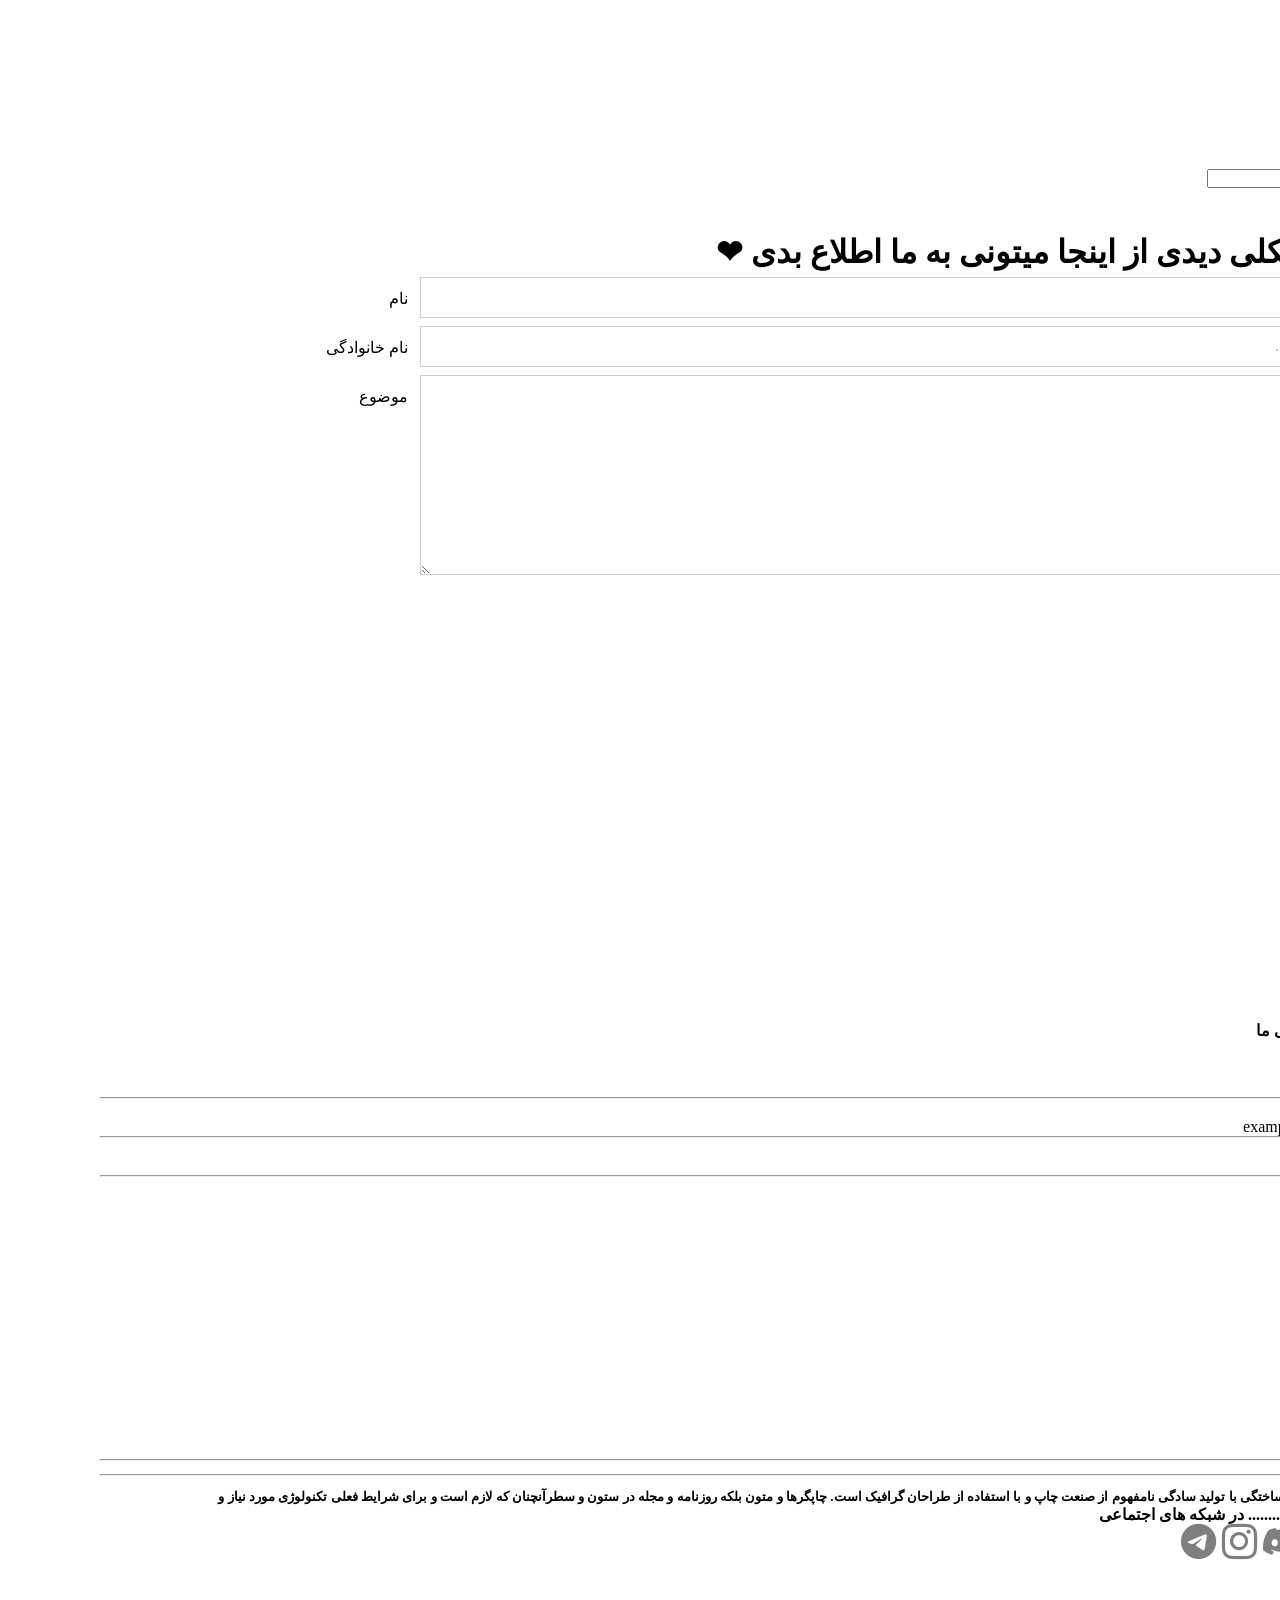
==== about-us/index.html @ 8df59aa1 "ok" ====
<!DOCTYPE html>
<html lang="fa" dir="rtl">
   <head>
      <meta charset="UTF-8">
      <meta name="viewport" content="width=device-width, initial-scale=1.0">
      <title>Document</title>
      <link rel="stylesheet" href="../bootstrap-5.3.0-alpha1-dist/css/bootstrap.min.css">
      <link rel="stylesheet" href="https://cdn.jsdelivr.net/npm/bootstrap-icons@1.10.5/font/bootstrap-icons.css">
      <link rel="stylesheet" href="https://cdnjs.cloudflare.com/ajax/libs/font-awesome/4.7.0/css/font-awesome.min.css">
      <link href="https://unpkg.com/aos@2.3.1/dist/aos.css" rel="stylesheet">
      <link rel="stylesheet" href="../styles/style.css">
   </head>
   <body>
      <!--       <navbar-starat>          -->
      <header>
         <nav class="navbar navbar-expand-md shadow col-12 color-dark  ">
            <div class="container-fluid">
               <a href="../index.html" class="d-flex justify-content-center col-3 col-md-1 nav-link">
                  <div class="navbar-brand active ">
                     <img src="../gallery/brand-1.png" alt="" style="height: 2rem; width: 2rem;" class="d-flex align-items-center">
                  </div>
               </a>
               <div class="offcanvas offcanvas-end" id="navv" data-bs-backdrop="false" data-bs-scroll="true" style="width: 200px;">
                  <ul class="navbar-nav">
                     <li class=" nav-item dropdown  ">
                        <em>
                           <a href="" class="nav-link ms-1 active mt-1 text-border dropdown-toggle "data-bs-toggle="dropdown">
                           <i class="bi bi-film ms-2"></i>فیلم</a>
                           <ul class="dropdown-menu">
                              <li>
                                 <a href="../pages/index.html" class="dropdown-item">نمونه</a>
                              </li>
                           </ul>
                        </em>
                     </li>
                     <li class=" nav-item  dropdown  ">
                        <em>
                           <a href="" class="nav-link ms-1 active mt-1 text-border dropdown-toggle "data-bs-toggle="dropdown">
                           <i class="bi bi-tv-fill ms-2"></i>سریال</a>
                           <ul class="dropdown-menu">
                              <li>
                                 <a href="" class="dropdown-item">نمونه</a>
                              </li>
                           </ul>
                        </em>
                     </li>
                     <li class=" nav-item  dropdown">
                        <em>
                           <a href="" class="nav-link ms-1 active mt-1 text-border dropdown-toggle "data-bs-toggle="dropdown">
                           <i class="bi bi-house-fill ms-2 "></i>مستند</a>
                           <ul class="dropdown-menu">
                              <li>
                                 <a href="" class="dropdown-item">نمونه</a>
                              </li>
                           </ul>
                        </em>
                     </li>
                     <li class=" nav-item nav-item ">
                        <em>
                        <a href="#" class="nav-link ms-1 mt-1 active">
                        <i class="bi bi-file-person-fill  ms-2"></i>تماس با ما </a>
                        </em>
                     </li>
                  </ul>
               </div>
               <div class="col-6 col-md-2 ms-5 ">
                  <form action="" class="mt-1 d-flex"style="font-family: FONT2; ">
                     <input type="search" class="form-control  border-dark bg-light mt-1" placeholder="جستجو...... " >   
                  </form>
               </div>
               <div>
                  <h2>
                     <a href="https://discord.gg/egPKHQqqjC" target="_blank" class=" d-flex text-decoration-none mt-3 ms-5 d-none d-md-block">
                     <i class="bi bi-telegram"></i>
                     </a>
                  </h2>
               </div>
               <div onclick="myFunction(this)" data-bs-target="#navv" data-bs-toggle="offcanvas" class="animated-nav d-md-none">
                  <div class="bar1"></div>
                  <div class="bar2"></div>
                  <div class="bar3"></div>
               </div>
            </div>
         </nav>
      </header>
      <!--       >navbar-end<          -->
      <main class="container-fluid d-flex justify-content-around">
         <div class="col-12 d-flex justify-content-center">
            <div class="full-site col-md-10 col-11 shadow-lg">
               <!--       >abot-us1-start         -->
               <div class="container">
                  <div class="row">
                     <div class="col-12">
                        <h1 class="d-flex justify-content-center mt-5 mb-5 border border-dark-subtle rounded p-3 bg-primary-subtle">اگه مشکلی دیدی از اینجا میتونی به ما اطلاع بدی ❤</h1>
                     </div>
                  </div>
               </div>
               <div class="container-fluid foarm-index2 mt-5 " style="height: 550px;">
                  <form action="" class="mt-5 col-11">
                     <div class="row">
                        <div class="col-25">
                           <label for="fname">نام</label>
                        </div>
                        <div class="col-75">
                           <input type="text" id="fname" name="firstname" placeholder="نام.....">
                        </div>
                     </div>
                     <div class="row">
                        <div class="col-25">
                           <label for="lname">نام خانوادگی</label>
                        </div>
                        <div class="col-75">
                           <input type="text" id="lname" name="lastname" placeholder="نام خانوادگی......">
                        </div>
                     </div>
                     <div class="row">
                        <div class="col-25">
                           <label for="subject">موضوع</label>
                        </div>
                        <div class="col-75">
                           <textarea id="subject" name="subject" placeholder="موضوع....." style="height:200px"></textarea>
                        </div>
                     </div>
                     <div class="row">
                        <div class="col-5 me-5">
                           <input type="submit" value="ثبت اطلاعات">
                        </div>
                     </div>
                  </form>
               </div>
               <!--       >abot-us1-end<          -->
               <div class="space" style="height: 200px;"></div>
               <!--       >abot-us2-start          -->
               <div class="container bg-primary-subtle border border-dark-subtle rounded p-5 col-11">
                  <div class="row">
                     <h4>راه های ارتباطی ما</h4>
                  </div>
                  <p style="height: 20px;"></p>
                  <div class="row">
                     <div class="col-3">شماره تلفن</div>
                     <div class="col-8">09*********</div>
                  </div>
                  <hr>
                  <div class="row">
                     <div class="col-3">ایمیل</div>
                     <div class="col-8">example@gmail.com</div>
                  </div>
                  <hr>
                  <div class="row">
                     <div class="col-3">ادرس</div>
                     <div class="col-8">.......................</div>
                  </div>
                  <hr>
                  <div class="row">
                     <div class="col-3">شماره تلفن</div>
                     <div class="col-8">09*********</div>
                  </div>
               </div>
               <!--       >abot-us2-end          -->
               <div class="space" style="height: 200px;"></div>
            </div>
         </div>
      </main>
      <!--       <end-sec2-start>          -->
         <footer>
            <div class="container-fluid bg-secondary">
                  <div class="row  d-flex justify-content-evenly ">      
                     <div class="col-11 col-md-4 me-3 mt-4">
                        <div class="row">
                           <div class="col-6 me-auto">
                              <h5>
                                 دسترسی سریع
                              </h5>
                           </div>
                           <div class="col-6 ms-auto">
                              <h5>
                                 Quick Access
                              </h5>
                           </div>
                        </div>
                        <div class="row mt-4 mb-2">
                           <div class="col-6">
                              <h6>
                                 <a href="../index.html" class="nav-link" >صفحه نخست</a>
                              </h6>
                           </div>
                        </div>
                        <hr class="col-12">
                        <div class="row mt-2 mb-2">
                           <div class="col-6">
                              <h6>
                                 <a href="" class="nav-link">بلاگ</a>
                              </h6>
                           </div>
                        </div>
                        <hr class="col-12">
                        <div class="row mt-2 mb-2">
                           <div class="col-6">
                              <h6>
                                 <a href="" class="nav-link">پنل کاربری</a>
                              </h6>
                           </div>
                        </div>
                     </div>
                     
                     <div class="col-12 mt-4 col-md-4 ">
                        <div class="row p-3">
                           <div class="col-12">
                              <h5>
                                 لورم ایپسوم متن ساختگی با تولید سادگی نامفهوم از صنعت چاپ و با استفاده از طراحان گرافیک است. چاپگرها و متون بلکه روزنامه و مجله در ستون و سطرآنچنان که لازم است و برای شرایط فعلی تکنولوژی مورد نیاز و
                              </h5>
                              <section class="border border-dark rounded mt-5 ">
                                 <h4 class="mt-3 d-flex justify-content-center">
                                    رسانه اینترنتی ......... در شبکه های اجتماعی
                                 </h4>
                                 <h2 class="d-flex justify-content-center p-2 ">
                                    <a href="" class="text-decoration-none main-bi"><i class="bi bi-twitter ms-2 me-2 "></i></a>
                                    <a href="" class="text-decoration-none main-bi"><i class="bi bi-pinterest ms-2 me-2 "></i></a>
                                    <a href="" class="text-decoration-none main-bi"><i class="bi bi-discord ms-2 me-2 "></i></a>
                                    <a href="" class="text-decoration-none main-bi"><i class="bi bi-instagram ms-2 me-2"></i></a>
                                    <a href="" class="text-decoration-none main-bi"><i class="bi bi-telegram ms-2 me-2 "></i></a>
                                 </h2>
                              </section>
                           </div>
                        </div>
                     </div>
                     
                        <div class="col-3 d-flex justify-content-end ms-3 mt-4  align-items-center ">
                           <img src="../gallery/brand-1.png" alt="" style="height: 5rem; width: 5rem;" class=" mt-4 mb-4">
                        </div>
                  </div>
            </div>
         </footer>
      <!--       <end-sec2-end>          -->
      <a href="#" class="btn btn-success btn-outline-light back-to-top position-fixed bottom-0 start-0 " onclick="topFunction()" id="myBtn" >
         <h5><i class="bi bi-chevron-double-up"></i></h5>
      </a>
      <!--       >toast-start<          -->
      <div class="toast-container position-fixed end-0 bottom-0 p-3  " id="liveToast" style="margin-top: 55px;">
         <div data-aos="fade-down-right">
            <div id="liveToast" class="toast show shadow" role="alert" aria-live="assertive" aria-atomic="true" data-bs-dismiss="toast">
               <div class="toast-header">
                  <img src="../gallery/brand-1.png" class="rounded me-2 " alt="..." style="height: 40px; width: 45px;">
                  <em>
                  <strong class="me-auto  ">مدیریت سایت</strong>
                  </em>
                  <small class="ms-2">5 ثانیه قبل</small>
                  <button type="button" class="btn-close ms-auto me-1" data-bs-dismiss="toast" aria-label="Close"></button>
               </div>
               <div class="toast-body">  به سایت ما خوش اومدی اگه مشکلی بود از<a href="#" class="me-1 ms-1">اینحا</a>بهمون خبر بده</div>
            </div>
         </div>
      </div>
      <!--       >toast-end<          -->
   </body>
   <script src="../bootstrap-5.3.0-alpha1-dist/js/bootstrap.bundle.min.js"></script>
   <script src="https://unpkg.com/aos@2.3.1/dist/aos.js"></script>
   <script src="../scripts/index.js"></script>
</html>
---- styles/style.css ----
* {
	margin: 0;
	padding: 0;
	box-sizing: border-box;
}


@font-face {
	font-family: "web-yekan";
	src: url(../Fonts/Persian/WebYekan/WebYekan.woff) format(".woff");
}


body {
	font-family: "web-yekan";
	background-color: var(--main-lite-background);
	scroll-behavior: smooth;
}

.nav-text {
	transition: var(--main-transition);
	font-style: italic;
	color: black;
}
.nav-text:hover {

	transition: var(--main-transition);
	text-shadow: 2px 2px 5px rgb(54, 54, 54);
} 


a {
	text-decoration: none;
}

.slide-link {
	text-decoration: underline 1px rgb(255, 255, 255);
	color: #0d6efd;
	transition: all 0.2s;
}
.slide-link:hover{
	transition: all 0.2s;
	text-decoration: underline 2px #0d6efd;
	color: rgb(151, 151, 151)
}

ul li {
	text-decoration: none;
	list-style-type: none;
}


.card {
	background-color: #ffffffff;
	color: black;
	border-radius: var(--border-radius);
	border: none;
}

.text-border,
.card-img {
	border-radius: var(--border-radius);
}

.card-img:hover {
	box-shadow: 0 1rem 3rem rgba(var(--bs-body-color-rgb), 0.175) !important;
}

.card-btn {
	background-color: #0d6efd;
}

.slide-text {
	text-shadow: var(--text-shadow);
	font-size: 37px;
}

.slide-footer-text {
	font-size: 27px;
	text-shadow: var(--text-shadow);
}

input[type="text"],
select,
textarea {
	width: 100%;
	padding: 12px;
	border: 1px solid #ccc;
	border-radius: var(--border-radius);
	box-sizing: border-box;
	resize: vertical;
}

label {
	padding: 12px 12px 12px 0;
	display: inline-block;
}

input[type="submit"] {
	background-color: var(--main-green-background);
	color: white;
	padding: 12px 20px;
	border: none;
	border-radius: var(--border-radius);
	cursor: pointer;
	float: right;
}

.col-25 {
	float: left;
	width: 25%;
	margin-top: 6px;
}

.col-75 {
	float: left;
	width: 75%;
	margin-top: 6px;
}

.pagination a {
	color: black;
	float: left;
	padding: 6px 12px;
	transition: var(--main-transition);
}

.pagination a.active {
	background-color: dodgerblue;
	color: white;
}

.pagination a:hover:not(.active) {
	background-color: var(--main-lite-background);
}

.animated-nav {
	display: inline-block;
	cursor: pointer;
}

.imdb {
	width: 35px;
	height: 35px;
}


.color-line {
	background-color: #0d6efd;
	color: #0d6efd;
	height: 3px;
}

.vl {
	border-left: 1.5px solid black;
	height: 20px;
}


.download-head-text {
	display: flex;
	justify-content: center;
	margin-top: 20px;
}

.checked {
	color: orange;
}

.side {
	float: left;
	width: 15%;
	margin-top: 10px;
}

.middle {
	float: left;
	width: 70%;
	margin-top: 10px;
}

.right {
	text-align: right;
}

.row:after {
	content: "";
	display: table;
	clear: both;
}


.back-to-top {
	border-radius: 0px;
	border-top-right-radius: 100%;
	width: 37px;
	height: 37px;
	background-color: var(--main-green-background);
}

.back-to-top:hover {
	background-color: var(--main-green-background);
}

.main-bi {
	font-size: 2.2rem;
	color: #7f7f7f;
	transition: var(--main-transition);
}
.main-bi:hover {
	color: var(--main-green-background);
	transition: var(--main-transition);
}

.title-text {
	position: relative;
	display: flex;
	align-items: center;
	font-size: 13px;
}

.fm-infos {
	display: flex;
	align-items: center;
	justify-content: space-between;
	color: #6a89a9;
	float: right;
	width: 100%;
	font-size: 15px;
	font-weight: 400;
	margin-bottom: 8px;
	border-radius: var(--border-radius);
	;
}

.fm-box-imdb {
	display: inline-flex;
	align-items: center;
	font-size: 12px;
	color: #565656 !important;
	padding-right: 4px;
}

.fm-infos strong {
	padding: 6px 10px;
	border-radius: 50px;
	display: inline-block;
	min-width: 90px;
	text-align: center;
	background: #dbedffa4;
	color: #041d3a;
}

.separator {
	flex: 1 1 0%;
	background: rgba(196, 196, 196, 0.233);
	height: 1px;
	margin: 0 20px;
}

.card-footer-text {
	font-size: 17px;
	font-weight: 500;
	background-color: #a6d1fca4;
	color: #002f64;
}

.aside-text {
	font-size: 15px;
}

.aside-pic {
	filter: none;
	transition: var(--main-transition);
	cursor: pointer;
	backface-visibility: hidden black;
}

.aside-pic:hover {
	opacity: 0.5;
	transition: var(--main-transition);
}


.aside-link {
	border: solid 1px #9ec5fe;
	border-radius: 10px !important;
	color: #515151;
	transition: var(--main-transition);
}

.aside-link a {
	color: #3f3f3f;
}

.aside-link:hover {
	transition: var(--main-transition);
	background-color: #041d3a;
	color: ghostwhite;
}

.header-pill {
	background-color: var(--main-green-background);
	width: auto;
	color: ghostwhite;
}

.custom-label {
	border-radius: var(--border-radius);
}


.custom-dropdown {
	background-color: var(--main-lite-background);
	max-width: 200px;
	min-width: 100px;
	max-height: 300px;
	overflow-y: scroll;
	left: auto;
	right: 0;
	transition: all 0.3s;
}
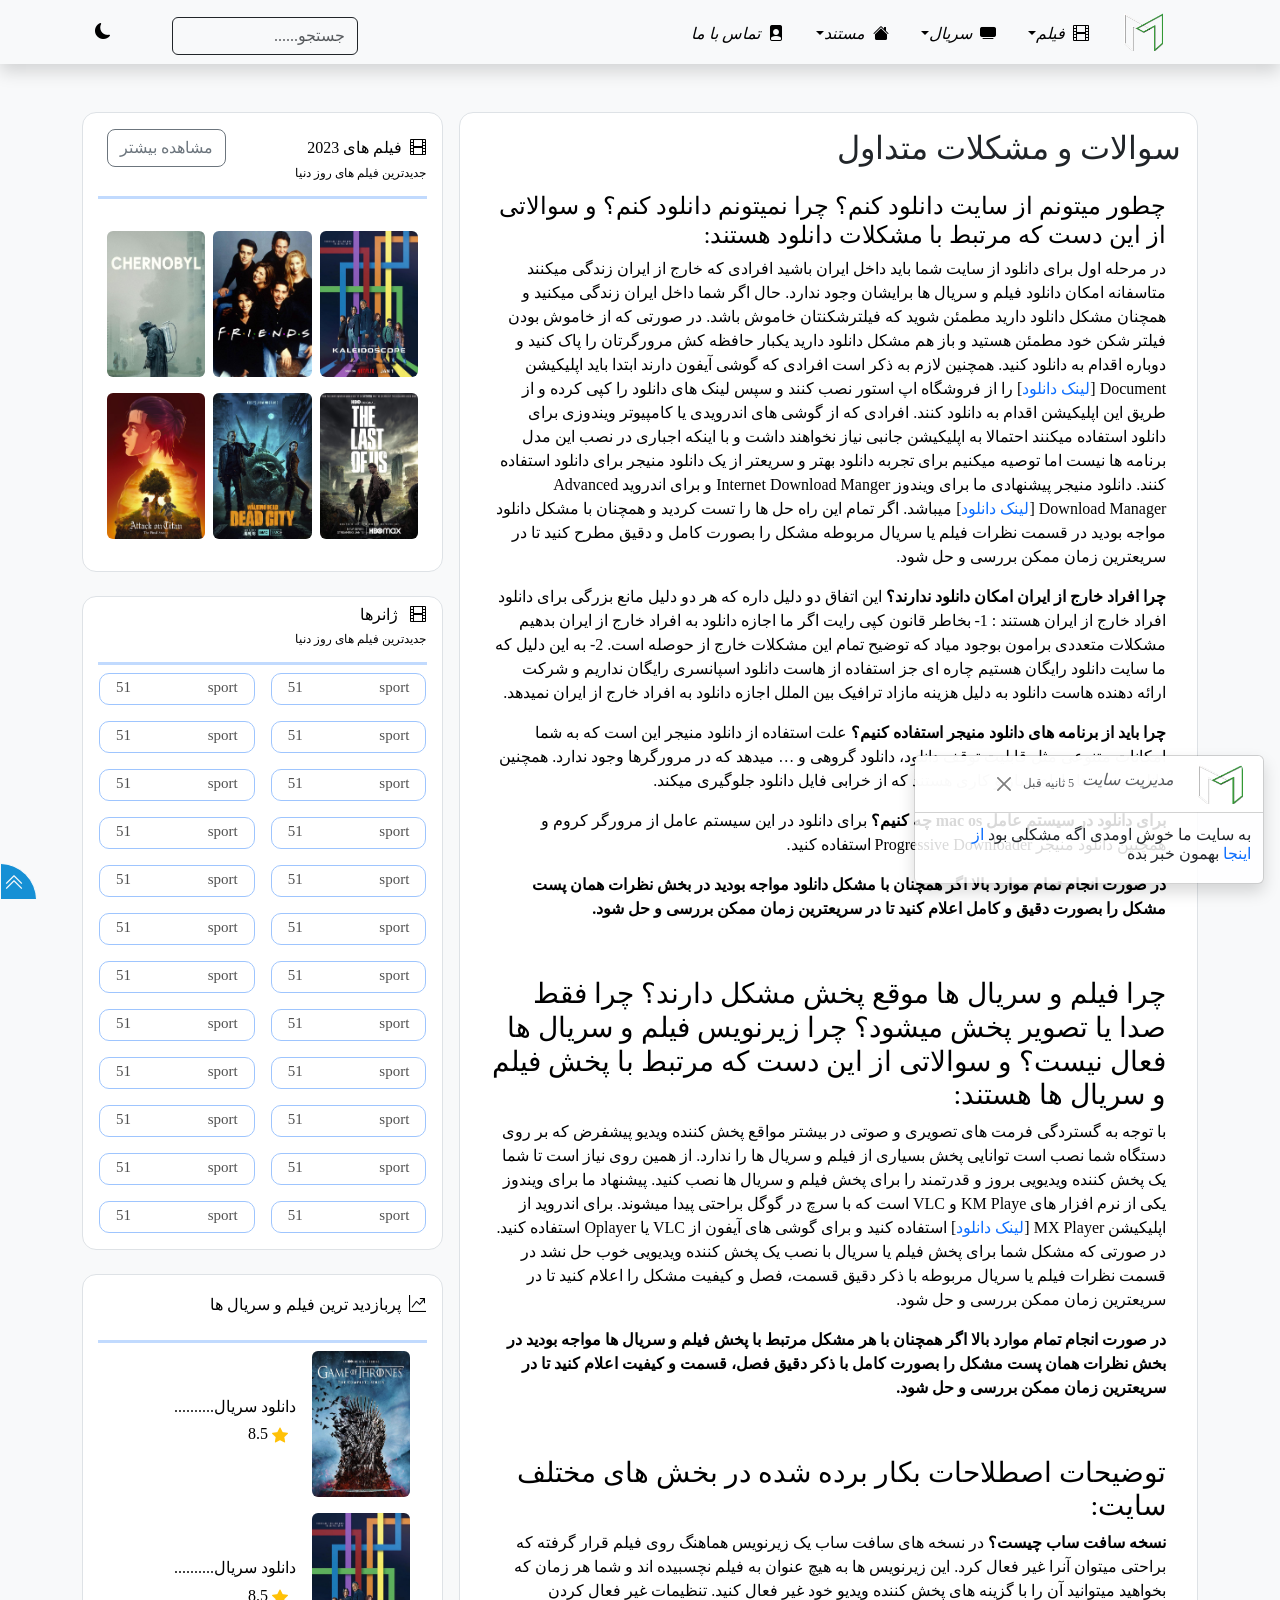
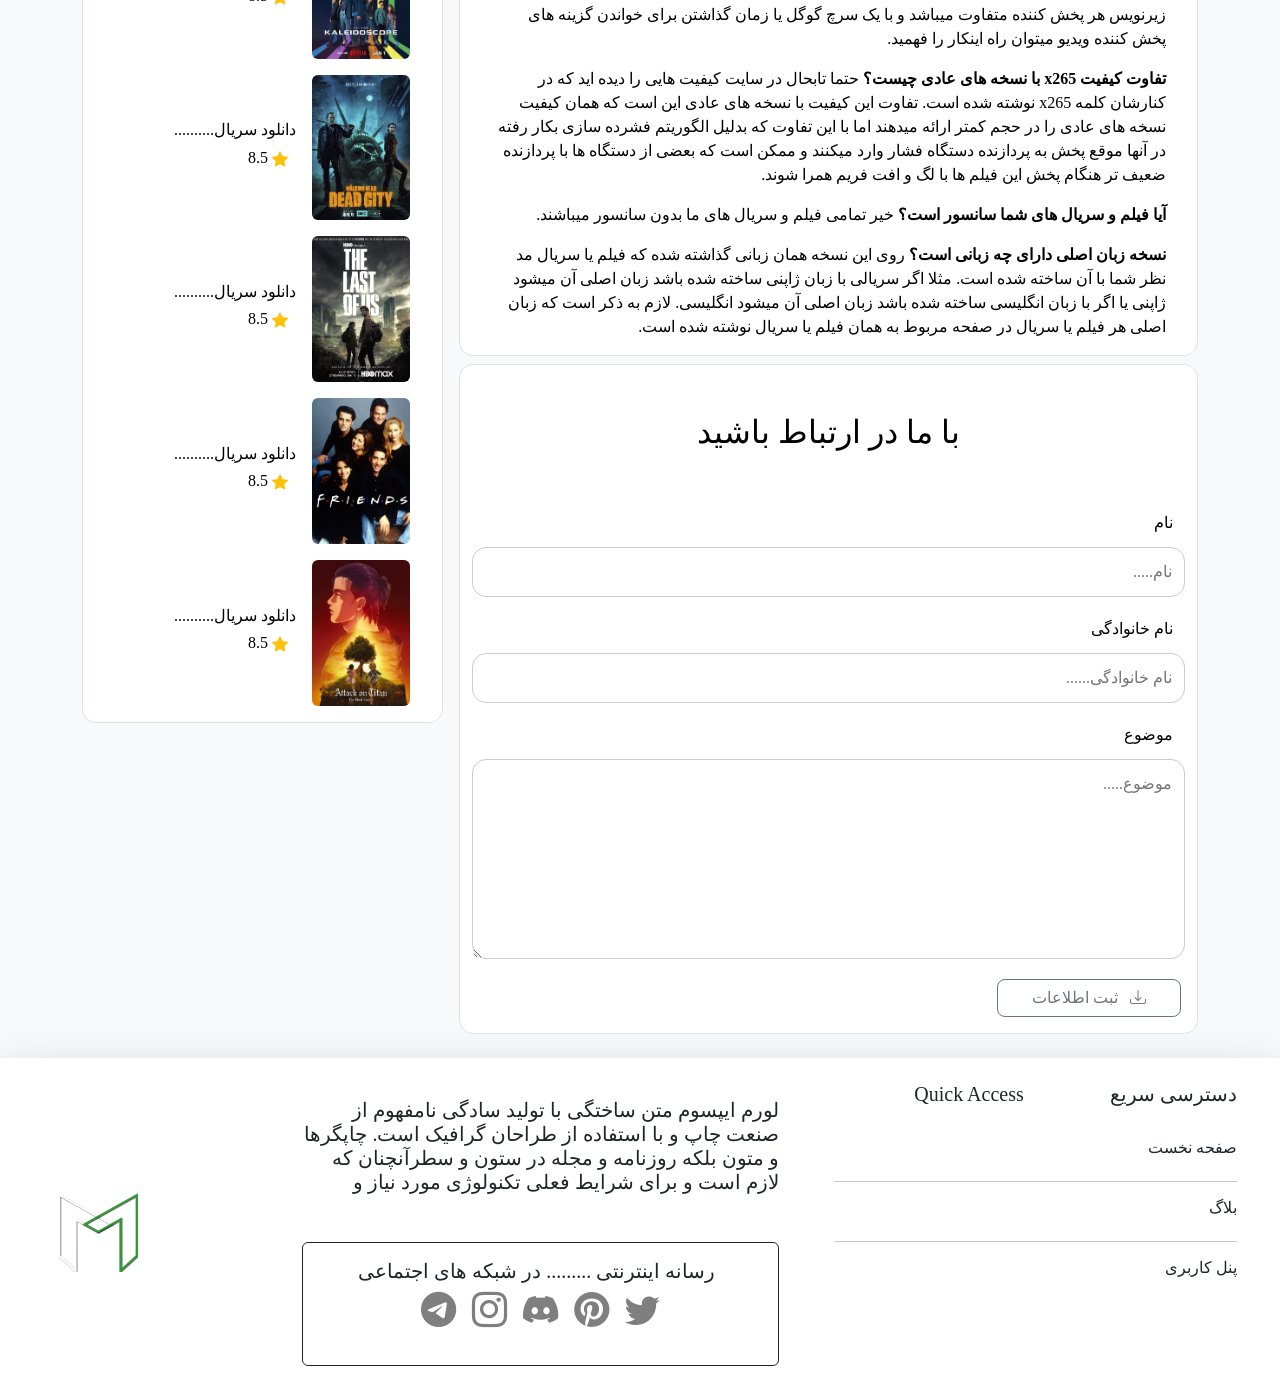
==== commit 350e1c36: "ok" ====
--- a/about-us/index.html
+++ b/about-us/index.html
@@ -3,257 +3,680 @@
    <head>
       <meta charset="UTF-8">
       <meta name="viewport" content="width=device-width, initial-scale=1.0">
-      <title>Document</title>
-      <link rel="stylesheet" href="../bootstrap-5.3.0-alpha1-dist/css/bootstrap.min.css">
-      <link rel="stylesheet" href="https://cdn.jsdelivr.net/npm/bootstrap-icons@1.10.5/font/bootstrap-icons.css">
+      <title>تماس با ما</title>
+      <link rel="icon" href="../gallery/brand-1.png">
+      <link rel="stylesheet" href="../bootstrap-5.3.2-dist/css/bootstrap.min.css">
+      <link rel="stylesheet" href="https://cdn.jsdelivr.net/npm/bootstrap-icons@1.11.1/font/bootstrap-icons.css">
       <link rel="stylesheet" href="https://cdnjs.cloudflare.com/ajax/libs/font-awesome/4.7.0/css/font-awesome.min.css">
       <link href="https://unpkg.com/aos@2.3.1/dist/aos.css" rel="stylesheet">
       <link rel="stylesheet" href="../styles/style.css">
+      <link rel="stylesheet" href="../styles/responsive.css">
+      <link rel="stylesheet" href="../styles/variable.css">
    </head>
    <body>
-      <!--       <navbar-starat>          -->
+      <!-- navbar-start -->
       <header>
-         <nav class="navbar navbar-expand-md shadow col-12 color-dark  ">
-            <div class="container-fluid">
-               <a href="../index.html" class="d-flex justify-content-center col-3 col-md-1 nav-link">
-                  <div class="navbar-brand active ">
-                     <img src="../gallery/brand-1.png" alt="" style="height: 2rem; width: 2rem;" class="d-flex align-items-center">
+         <nav class="navbar navbar-expand-lg shadow col-12 color-dark">
+            <div class="container">
+               <a href="../index.html" class=" nav-link col-12 col-lg-1 d-flex justify-content-center" >
+                  <div class="navbar-brand active">
+                     <img src="../gallery/brand-1.png" alt="" style="height: 2.4rem; width: 2.4rem;" class="img-fluid m-auto ">
                   </div>
                </a>
-               <div class="offcanvas offcanvas-end" id="navv" data-bs-backdrop="false" data-bs-scroll="true" style="width: 200px;">
-                  <ul class="navbar-nav">
-                     <li class=" nav-item dropdown  ">
+               <button class="navbar-toggler border-1 ms-3 mt-auto" type="button" style=" color: green;" data-bs-toggle="offcanvas" data-bs-target="#navv" aria-controls="navv">
+               <span class="navbar-toggler-icon"></span>
+               </button>
+               <div class="offcanvas offcanvas-end" id="navv" data-bs-backdrop="true" data-bs-scroll="true" tabindex="-1" style="width: 270px;">
+                  <div class="d-lg-none d-flex mt-3">
+                     <div class="row">
+                        <button type="button" class="btn-close d-lg-none mt-3 me-3 col-12 position-absolute" data-bs-dismiss="offcanvas" aria-label="Close"></button>
+                     </div>
+                     <div class="row col-12 h-100 m-auto">
+                        <img src="../gallery/brand-1.png" class="m-auto col-3" alt="">
+                     </div>
+                  </div>
+                  <ul class="navbar-nav ">
+                     <li class="nav-item dropdown me-2">
+                        <a href="" class="nav-link ms-1 active mt-1 text-border dropdown-toggle nav-text" data-bs-toggle="dropdown">
+                        <i class="bi bi-film ms-2"></i>فیلم</a>
+                        <ul class="dropdown-menu">
+                           <li>
+                              <a href="../pages/index.html" class="dropdown-item">نمونه</a>
+                           </li>
+                        </ul>
+                     </li>
+                     <li class="nav-item dropdown me-2">
+                        <a href="" class="nav-link ms-1 active mt-1 text-border dropdown-toggle nav-text" data-bs-toggle="dropdown">
+                        <i class="bi bi-tv-fill ms-2"></i>سریال</a>
+                        <ul class="dropdown-menu">
+                           <li>
+                              <a href="" class="dropdown-item">نمونه</a>
+                           </li>
+                        </ul>
+                     </li>
+                     <li class="nav-item dropdown me-2">
+                        <a href="" class="nav-link ms-1 active mt-1 text-border dropdown-toggle nav-text" data-bs-toggle="dropdown">
+                        <i class="bi bi-house-fill ms-2 "></i>مستند</a>
+                        <ul class="dropdown-menu">
+                           <li>
+                              <a href="#" class="dropdown-item">نمونه</a>
+                           </li>
+                        </ul>
+                     </li>
+                     <li class="nav-item nav-item me-2">
                         <em>
-                           <a href="" class="nav-link ms-1 active mt-1 text-border dropdown-toggle "data-bs-toggle="dropdown">
-                           <i class="bi bi-film ms-2"></i>فیلم</a>
-                           <ul class="dropdown-menu">
-                              <li>
-                                 <a href="../pages/index.html" class="dropdown-item">نمونه</a>
-                              </li>
-                           </ul>
-                        </em>
-                     </li>
-                     <li class=" nav-item  dropdown  ">
-                        <em>
-                           <a href="" class="nav-link ms-1 active mt-1 text-border dropdown-toggle "data-bs-toggle="dropdown">
-                           <i class="bi bi-tv-fill ms-2"></i>سریال</a>
-                           <ul class="dropdown-menu">
-                              <li>
-                                 <a href="" class="dropdown-item">نمونه</a>
-                              </li>
-                           </ul>
-                        </em>
-                     </li>
-                     <li class=" nav-item  dropdown">
-                        <em>
-                           <a href="" class="nav-link ms-1 active mt-1 text-border dropdown-toggle "data-bs-toggle="dropdown">
-                           <i class="bi bi-house-fill ms-2 "></i>مستند</a>
-                           <ul class="dropdown-menu">
-                              <li>
-                                 <a href="" class="dropdown-item">نمونه</a>
-                              </li>
-                           </ul>
-                        </em>
-                     </li>
-                     <li class=" nav-item nav-item ">
-                        <em>
-                        <a href="#" class="nav-link ms-1 mt-1 active">
+                        <a href="#" class="nav-link ms-1 mt-1 active nav-text">
                         <i class="bi bi-file-person-fill  ms-2"></i>تماس با ما </a>
                         </em>
                      </li>
                   </ul>
                </div>
-               <div class="col-6 col-md-2 ms-5 ">
-                  <form action="" class="mt-1 d-flex"style="font-family: FONT2; ">
-                     <input type="search" class="form-control  border-dark bg-light mt-1" placeholder="جستجو...... " >   
+               <div class="col col-lg-2 ms-5"  id="searchbox">
+                  <form class="mt-1 d-flex" role="search">
+                     <input type="search" class="form-control border-dark bg-light mt-1 " placeholder="جستجو...... " >   
                   </form>
                </div>
-               <div>
-                  <h2>
-                     <a href="https://discord.gg/egPKHQqqjC" target="_blank" class=" d-flex text-decoration-none mt-3 ms-5 d-none d-md-block">
-                     <i class="bi bi-telegram"></i>
-                     </a>
-                  </h2>
-               </div>
-               <div onclick="myFunction(this)" data-bs-target="#navv" data-bs-toggle="offcanvas" class="animated-nav d-md-none">
-                  <div class="bar1"></div>
-                  <div class="bar2"></div>
-                  <div class="bar3"></div>
-               </div>
+               <small><button type="button" class="btn w-auto rounded-circle nav-text"><i class="bi bi-moon-fill"></i></button></small>
             </div>
          </nav>
       </header>
-      <!--       >navbar-end<          -->
-      <main class="container-fluid d-flex justify-content-around">
-         <div class="col-12 d-flex justify-content-center">
-            <div class="full-site col-md-10 col-11 shadow-lg">
-               <!--       >abot-us1-start         -->
-               <div class="container">
-                  <div class="row">
-                     <div class="col-12">
-                        <h1 class="d-flex justify-content-center mt-5 mb-5 border border-dark-subtle rounded p-3 bg-primary-subtle">اگه مشکلی دیدی از اینجا میتونی به ما اطلاع بدی ❤</h1>
-                     </div>
-                  </div>
-               </div>
-               <div class="container-fluid foarm-index2 mt-5 " style="height: 550px;">
-                  <form action="" class="mt-5 col-11">
-                     <div class="row">
-                        <div class="col-25">
-                           <label for="fname">نام</label>
+      <!-- navbar-end -->
+      <main class="mt-5">
+         <div class="container">
+            <div class="row gx-3">
+               <section class="col-11 col-lg-8 mx-auto mb-4">
+                  <div class="card border">
+                     <div class="card-body">
+                        <h2 ><a href="#" title="سوالات و مشکلات متداول" class="text-dark">سوالات و مشکلات متداول</a></h2>
+                    </div>
+                    <div class="col-11 mx-auto"><h4>چطور میتونم از سایت دانلود کنم؟ چرا نمیتونم دانلود کنم؟ و سوالاتی از این دست که مرتبط با مشکلات دانلود هستند:</h4>
+                        <p>در مرحله اول برای دانلود از سایت شما باید داخل ایران باشید افرادی که خارج از ایران زندگی میکنند متاسفانه امکان دانلود فیلم و سریال ها برایشان وجود ندارد. حال اگر شما داخل ایران زندگی میکنید و همچنان مشکل دانلود دارید مطمئن شوید که فیلترشکنتان خاموش باشد. در صورتی که از خاموش بودن فیلتر شکن خود مطمئن هستید و باز هم مشکل دانلود دارید یکبار حافظه کش مرورگرتان را پاک کنید و دوباره اقدام به دانلود کنید. همچنین لازم به ذکر است افرادی که گوشی آیفون دارند ابتدا باید اپلیکیشن Document [<a href="https://apps.apple.com/us/app/documents-mes-fichiers-lecteur/id364901807" target="_blank" rel="noopener">لینک دانلود</a>] را از فروشگاه اپ استور نصب کنند و سپس لینک های دانلود را کپی کرده و از طریق این اپلیکیشن اقدام به دانلود کنند. افرادی که از گوشی های اندرویدی یا کامپیوتر ویندوزی برای دانلود استفاده میکنند احتمالا به اپلیکیشن جانبی نیاز نخواهند داشت و با اینکه اجباری در نصب این مدل برنامه ها نیست اما توصیه میکنیم برای تجربه دانلود بهتر و سریعتر از یک دانلود منیجر برای دانلود استفاده کنند. دانلود منیجر پیشنهادی ما برای ویندوز Internet Download Manger و برای اندروید Advanced Download Manager [<a href="https://play.google.com/store/apps/details?id=com.dv.adm&amp;hl=en&amp;gl=US" target="_blank" rel="noopener">لینک دانلود</a>] میباشد. اگر تمام این راه حل ها را تست کردید و همچنان با مشکل دانلود مواجه بودید در قسمت نظرات فیلم یا سریال مربوطه مشکل را بصورت کامل و دقیق مطرح کنید تا در سریعترین زمان ممکن بررسی و حل شود.</p>
+                        <p><strong>چرا افراد خارج از ایران امکان دانلود ندارند؟</strong> این اتفاق دو دلیل داره که هر دو دلیل مانع بزرگی برای دانلود افراد خارج از ایران هستند : 1- بخاطر قانون کپی رایت اگر ما اجازه دانلود به افراد خارج از ایران بدهیم مشکلات متعددی برامون بوجود میاد که توضیح تمام این مشکلات خارج از حوصله است. 2- به این دلیل که ما سایت دانلود رایگان هستیم چاره ای جز استفاده از هاست دانلود اسپانسری رایگان نداریم و شرکت ارائه دهنده هاست دانلود به دلیل هزینه مازاد ترافیک بین الملل اجازه دانلود به افراد خارج از ایران نمیدهد.</p>
+                        <p><strong>چرا باید از برنامه های دانلود منیجر استفاده کنیم؟</strong> علت استفاده از دانلود منیجر این است که به شما امکانات متنوعی مثل قابلیت توقف دانلود، دانلود گروهی و &#8230; میدهد که در مرورگرها وجود ندارد. همچنین دانلود منیجرها دارای ساز و کاری هستند که از خرابی فایل دانلود جلوگیری میکند.</p>
+                        <p><strong>برای دانلود در سیستم عامل mac os چه کنیم؟</strong> برای دانلود در این سیستم عامل از مرورگر کروم و همچنین دانلود منیجر Progressive Downloader استفاده کنید.</p>
+                        <p><strong>در صورت انجام تمام موارد بالا اگر همچنان با مشکل دانلود مواجه بودید در بخش نظرات همان پست مشکل را بصورت دقیق و کامل اعلام کنید تا در سریعترین زمان ممکن بررسی و حل شود.</strong></p>
+                        <p>&nbsp;</p>
+                        <h3>چرا فیلم و سریال ها موقع پخش مشکل دارند؟ چرا فقط صدا یا تصویر پخش میشود؟ چرا زیرنویس فیلم و سریال ها فعال نیست؟ و سوالاتی از این دست که مرتبط با پخش فیلم و سریال ها هستند:</h3>
+                        <p>با توجه به گستردگی فرمت های تصویری و صوتی در بیشتر مواقع پخش کننده ویدیو پیشفرض که بر روی دستگاه شما نصب است توانایی پخش بسیاری از فیلم و سریال ها را ندارد. از همین روی نیاز است تا شما یک پخش کننده ویدیویی بروز و قدرتمند را برای پخش فیلم و سریال ها نصب کنید. پیشنهاد ما برای ویندوز یکی از نرم افزار های KM Playe و  VLC است که با سرچ در گوگل براحتی پیدا میشوند. برای اندروید از اپلیکیشن MX Player [<a href="https://donyayeserial1.fun/series/vinland-saga/" target="_blank" rel="noopener">لینک دانلود</a>] استفاده کنید و برای گوشی های آیفون از VLC یا Oplayer استفاده کنید. در صورتی که مشکل شما برای پخش فیلم یا سریال با نصب یک پخش کننده ویدیویی خوب حل نشد در قسمت نظرات فیلم یا سریال مربوطه با ذکر دقیق قسمت، فصل و کیفیت مشکل را اعلام کنید تا در سریعترین زمان ممکن بررسی و حل شود.</p>
+                        <p><strong>در صورت انجام تمام موارد بالا اگر همچنان با هر مشکل مرتبط با پخش فیلم و سریال ها مواجه بودید در بخش نظرات همان پست مشکل را بصورت کامل با ذکر دقیق فصل، قسمت و کیفیت اعلام کنید تا در سریعترین زمان ممکن بررسی و حل شود.</strong></p>
+                        <p>&nbsp;</p>
+                        <h3>توضیحات اصطلاحات بکار برده شده در بخش های مختلف سایت:</h3>
+                        <p><strong>نسخه سافت ساب چیست؟</strong> در نسخه های سافت ساب یک زیرنویس هماهنگ روی فیلم قرار گرفته که براحتی میتوان آنرا غیر فعال کرد. این زیرنویس ها به هیچ عنوان به فیلم نچسبیده اند و شما هر زمان که بخواهید میتوانید آن را با گزینه های پخش کننده ویدیو خود غیر فعال کنید. تنظیمات غیر فعال کردن زیرنویس هر پخش کننده متفاوت میباشد و با یک سرچ گوگل یا زمان گذاشتن برای خواندن گزینه های پخش کننده ویدیو میتوان راه اینکار را فهمید.</p>
+                        <p><strong>تفاوت کیفیت x265 با نسخه های عادی چیست؟</strong> حتما تابحال در سایت کیفیت هایی را دیده اید که در کنارشان کلمه x265 نوشته شده است. تفاوت این کیفیت با نسخه های عادی این است که همان کیفیت نسخه های عادی را در حجم کمتر  ارائه میدهند اما با این تفاوت که بدلیل الگوریتم فشرده سازی بکار رفته در آنها موقع پخش به پردازنده دستگاه فشار وارد میکنند و ممکن است که بعضی از دستگاه ها با پردازنده ضعیف تر هنگام پخش این فیلم ها با لگ و افت فریم همرا شوند.</p>
+                        <p><strong>آیا فیلم و سریال های شما سانسور است؟</strong> خیر تمامی فیلم و سریال های ما بدون سانسور میباشند.</p>
+                        <p><strong>نسخه زبان اصلی دارای چه زبانی است؟</strong> روی این نسخه همان زبانی گذاشته شده که فیلم یا سریال مد نظر شما با آن ساخته شده است. مثلا اگر سریالی با زبان ژاپنی ساخته شده باشد زبان اصلی آن میشود ژاپنی یا اگر با زبان انگلیسی ساخته شده باشد زبان اصلی آن میشود انگلیسی. لازم به ذکر است که زبان اصلی هر فیلم یا سریال در صفحه مربوط به همان فیلم یا سریال نوشته شده است.</p>
+                     </div>
+                  </div>
+                  <div class="card mt-2 border">
+                     <div class="container-fluid mt-5 " style="height: 550px;">
+                        <h2 class="text-center">با ما در ارتباط باشید</h2>
+                        <form action="" class="mt-5 col-12">
+                           <div class="row">
+                              <div class="col-12  ">
+                                 <label for="fname">نام</label>
+                              </div>
+                              <div class="col-12 ">
+                                 <input type="text" id="fname" name="firstname" placeholder="نام.....">
+                              </div>
+                           </div>
+                           <div class="row mt-2 mb-2">
+                              <div class="col-12 ">
+                                 <label for="lname">نام خانوادگی</label>
+                              </div>
+                              <div class="col-12  ">
+                                 <input type="text" id="lname" name="lastname" placeholder="نام خانوادگی......">
+                              </div>
+                           </div>
+                           <div class="row">
+                              <div class="col-12 ">
+                                 <label for="subject">موضوع</label>
+                              </div>
+                              <div class="col-12 ">
+                                 <textarea id="subject" name="subject" placeholder="موضوع....." style="height:200px; max-height: 300px;" ></textarea>
+                              </div>
+                           </div>
+                           
+                        </form>
+                     </div>
+                     <div class="row col-11 col-lg-3 mx-auto mb-3 mt-3 me-lg-3">
+                        <a class="btn rounded-3 btn-outline-secondary" href="#" role="button"><i class="bi bi-download ms-2"></i> ثبت اطلاعات</a>
+                     </div>
+                  </div>
+               </section>
+
+
+
+               <aside class="col-11 col-lg-4 mx-auto ">
+                  <!-- aside-part1-start -->
+                  <section class="col-12 mb-4  ">
+                     <div class="card border">
+                        <header class="d-flex  align-items-baseline">
+                           <div class="col mt-2 me-3">
+                              <h5 style="font-size: 16px;"><i class="bi bi-film ms-2" ></i>فیلم های 2023</h5>
+                              <h6 style="font-size: 12px;">جدیدترین فیلم های روز دنیا </h6>
+                           </div>
+                           <div class="d-flex justify-content-end ms-2 h-100 ">
+                              <a class="btn rounded-3 btn-outline-secondary m-3" href="#" role="button">مشاهده بیشتر</a>
+                           </div>
+                        </header>
+                        <hr class="mb-2 mt-2 color-line col-11 m-auto">
+                        <section>
+                           <div class="row row-cols-3 g-2 p-4 h-100">
+                              <div class="col ">
+                                 <div class="card">
+                                    <h4><img src="../gallery/kaleidoscope-15058.jpg" class="card-img-top rounded aside-pic" alt="..."></h4>
+                                 </div>
+                              </div>
+                              <div class="col ">
+                                 <div class="card">
+                                    <h4><img src="../gallery/friends-1517.jpg" class="card-img-top rounded aside-pic" alt="..."></h4>
+                                 </div>
+                              </div>
+                              <div class="col ">
+                                 <div class="card">
+                                    <h4><img src="../gallery/chernobyl-1527.jpg" class="card-img-top rounded aside-pic " alt="..."></h4>
+                                 </div>
+                              </div>
+                              <div class="col ">
+                                 <div class="card">
+                                    <h4><img src="../gallery/the-last-of-us-7.jpg" class="card-img-top rounded aside-pic" alt="..."></h4>
+                                 </div>
+                              </div>
+                              <div class="col ">
+                                 <div class="card">
+                                    <h4><img src="../gallery/the-walking-dead-dead-city-14522.jpg" class="card-img-top rounded aside-pic" alt="..."></h4>
+                                 </div>
+                              </div>
+                              <div class="col ">
+                                 <div class="card">
+                                    <h4><img src="../gallery/attack-on-titan-1317.jpg" class="card-img-top rounded aside-pic" alt="..."></h4>
+                                 </div>
+                              </div>
+                           </div>
+                        </section>
+                     </div>
+                  </section>
+                  <!-- aside-part1-end -->
+                  <!-- aside-part2-start -->
+                  <section class="col-12 mb-4 ">
+                     <div class="card border">
+                        <header class="d-flex">
+                           <div class="col mt-2 me-3">
+                              <h5 style="font-size: 16px;"><i class="bi bi-film ms-2"   ></i> ژانرها </h5>
+                              <h6 style="font-size: 12px;">جدیدترین فیلم های روز دنیا </h6>
+                           </div>
+                        </header>
+                        <hr class="mb-2 mt-2 color-line col-11 m-auto">
+                        <div class="row row-cols-2 d-flex justify-content-between g-3 text-center mb-3 me-2 ms-2">
+                           <div class="col">
+                              <a href="#">
+                                 <div class="card justify-content-center aside-link p-0">
+                                    <section class="d-flex justify-content-between me-3 ms-3 align-items-center ">
+                                       <h5 class="aside-text mt-1">sport</h5>
+                                       <h6 class="aside-text mt-1">51</h6>
+                                    </section>
+                                 </div>
+                              </a>
+                           </div>
+                           <div class="col">
+                              <a href="#">
+                                 <div class="card justify-content-center aside-link p-0">
+                                    <section class="d-flex justify-content-between me-3 ms-3 align-items-center ">
+                                       <h5 class="aside-text mt-1">sport</h5>
+                                       <h6 class="aside-text mt-1">51</h6>
+                                    </section>
+                                 </div>
+                              </a>
+                           </div>
+                           <div class="col">
+                              <a href="#">
+                                 <div class="card justify-content-center aside-link p-0">
+                                    <section class="d-flex justify-content-between me-3 ms-3 align-items-center ">
+                                       <h5 class="aside-text mt-1">sport</h5>
+                                       <h6 class="aside-text mt-1">51</h6>
+                                    </section>
+                                 </div>
+                              </a>
+                           </div>
+                           <div class="col">
+                              <a href="#">
+                                 <div class="card justify-content-center aside-link p-0">
+                                    <section class="d-flex justify-content-between me-3 ms-3 align-items-center ">
+                                       <h5 class="aside-text mt-1">sport</h5>
+                                       <h6 class="aside-text mt-1">51</h6>
+                                    </section>
+                                 </div>
+                              </a>
+                           </div>
+                           <div class="col">
+                              <a href="#">
+                                 <div class="card justify-content-center aside-link p-0">
+                                    <section class="d-flex justify-content-between me-3 ms-3 align-items-center ">
+                                       <h5 class="aside-text mt-1">sport</h5>
+                                       <h6 class="aside-text mt-1">51</h6>
+                                    </section>
+                                 </div>
+                              </a>
+                           </div>
+                           <div class="col">
+                              <a href="#">
+                                 <div class="card justify-content-center aside-link p-0">
+                                    <section class="d-flex justify-content-between me-3 ms-3 align-items-center ">
+                                       <h5 class="aside-text mt-1">sport</h5>
+                                       <h6 class="aside-text mt-1">51</h6>
+                                    </section>
+                                 </div>
+                              </a>
+                           </div>
+                           <div class="col">
+                              <a href="#">
+                                 <div class="card justify-content-center aside-link p-0">
+                                    <section class="d-flex justify-content-between me-3 ms-3 align-items-center ">
+                                       <h5 class="aside-text mt-1">sport</h5>
+                                       <h6 class="aside-text mt-1">51</h6>
+                                    </section>
+                                 </div>
+                              </a>
+                           </div>
+                           <div class="col">
+                              <a href="#">
+                                 <div class="card justify-content-center aside-link p-0">
+                                    <section class="d-flex justify-content-between me-3 ms-3 align-items-center ">
+                                       <h5 class="aside-text mt-1">sport</h5>
+                                       <h6 class="aside-text mt-1">51</h6>
+                                    </section>
+                                 </div>
+                              </a>
+                           </div>
+                           <div class="col">
+                              <a href="#">
+                                 <div class="card justify-content-center aside-link p-0">
+                                    <section class="d-flex justify-content-between me-3 ms-3 align-items-center ">
+                                       <h5 class="aside-text mt-1">sport</h5>
+                                       <h6 class="aside-text mt-1">51</h6>
+                                    </section>
+                                 </div>
+                              </a>
+                           </div>
+                           <div class="col">
+                              <a href="#">
+                                 <div class="card justify-content-center aside-link p-0">
+                                    <section class="d-flex justify-content-between me-3 ms-3 align-items-center ">
+                                       <h5 class="aside-text mt-1">sport</h5>
+                                       <h6 class="aside-text mt-1">51</h6>
+                                    </section>
+                                 </div>
+                              </a>
+                           </div>
+                           <div class="col">
+                              <a href="#">
+                                 <div class="card justify-content-center aside-link p-0">
+                                    <section class="d-flex justify-content-between me-3 ms-3 align-items-center ">
+                                       <h5 class="aside-text mt-1">sport</h5>
+                                       <h6 class="aside-text mt-1">51</h6>
+                                    </section>
+                                 </div>
+                              </a>
+                           </div>
+                           <div class="col">
+                              <a href="#">
+                                 <div class="card justify-content-center aside-link p-0">
+                                    <section class="d-flex justify-content-between me-3 ms-3 align-items-center ">
+                                       <h5 class="aside-text mt-1">sport</h5>
+                                       <h6 class="aside-text mt-1">51</h6>
+                                    </section>
+                                 </div>
+                              </a>
+                           </div>
+                           <div class="col">
+                              <a href="#">
+                                 <div class="card justify-content-center aside-link p-0">
+                                    <section class="d-flex justify-content-between me-3 ms-3 align-items-center ">
+                                       <h5 class="aside-text mt-1">sport</h5>
+                                       <h6 class="aside-text mt-1">51</h6>
+                                    </section>
+                                 </div>
+                              </a>
+                           </div>
+                           <div class="col">
+                              <a href="#">
+                                 <div class="card justify-content-center aside-link p-0">
+                                    <section class="d-flex justify-content-between me-3 ms-3 align-items-center ">
+                                       <h5 class="aside-text mt-1">sport</h5>
+                                       <h6 class="aside-text mt-1">51</h6>
+                                    </section>
+                                 </div>
+                              </a>
+                           </div>
+                           <div class="col">
+                              <a href="#">
+                                 <div class="card justify-content-center aside-link p-0">
+                                    <section class="d-flex justify-content-between me-3 ms-3 align-items-center ">
+                                       <h5 class="aside-text mt-1">sport</h5>
+                                       <h6 class="aside-text mt-1">51</h6>
+                                    </section>
+                                 </div>
+                              </a>
+                           </div>
+                           <div class="col">
+                              <a href="#">
+                                 <div class="card justify-content-center aside-link p-0">
+                                    <section class="d-flex justify-content-between me-3 ms-3 align-items-center ">
+                                       <h5 class="aside-text mt-1">sport</h5>
+                                       <h6 class="aside-text mt-1">51</h6>
+                                    </section>
+                                 </div>
+                              </a>
+                           </div>
+                           <div class="col">
+                              <a href="#">
+                                 <div class="card justify-content-center aside-link p-0">
+                                    <section class="d-flex justify-content-between me-3 ms-3 align-items-center ">
+                                       <h5 class="aside-text mt-1">sport</h5>
+                                       <h6 class="aside-text mt-1">51</h6>
+                                    </section>
+                                 </div>
+                              </a>
+                           </div>
+                           <div class="col">
+                              <a href="#">
+                                 <div class="card justify-content-center aside-link p-0">
+                                    <section class="d-flex justify-content-between me-3 ms-3 align-items-center ">
+                                       <h5 class="aside-text mt-1">sport</h5>
+                                       <h6 class="aside-text mt-1">51</h6>
+                                    </section>
+                                 </div>
+                              </a>
+                           </div>
+                           <div class="col">
+                              <a href="#">
+                                 <div class="card justify-content-center aside-link p-0">
+                                    <section class="d-flex justify-content-between me-3 ms-3 align-items-center ">
+                                       <h5 class="aside-text mt-1">sport</h5>
+                                       <h6 class="aside-text mt-1">51</h6>
+                                    </section>
+                                 </div>
+                              </a>
+                           </div>
+                           <div class="col">
+                              <a href="#">
+                                 <div class="card justify-content-center aside-link p-0">
+                                    <section class="d-flex justify-content-between me-3 ms-3 align-items-center ">
+                                       <h5 class="aside-text mt-1">sport</h5>
+                                       <h6 class="aside-text mt-1">51</h6>
+                                    </section>
+                                 </div>
+                              </a>
+                           </div>
+                           <div class="col">
+                              <a href="#">
+                                 <div class="card justify-content-center aside-link p-0">
+                                    <section class="d-flex justify-content-between me-3 ms-3 align-items-center ">
+                                       <h5 class="aside-text mt-1">sport</h5>
+                                       <h6 class="aside-text mt-1">51</h6>
+                                    </section>
+                                 </div>
+                              </a>
+                           </div>
+                           <div class="col">
+                              <a href="#">
+                                 <div class="card justify-content-center aside-link p-0">
+                                    <section class="d-flex justify-content-between me-3 ms-3 align-items-center ">
+                                       <h5 class="aside-text mt-1">sport</h5>
+                                       <h6 class="aside-text mt-1">51</h6>
+                                    </section>
+                                 </div>
+                              </a>
+                           </div>
+                           <div class="col">
+                              <a href="#">
+                                 <div class="card justify-content-center aside-link p-0">
+                                    <section class="d-flex justify-content-between me-3 ms-3 align-items-center ">
+                                       <h5 class="aside-text mt-1">sport</h5>
+                                       <h6 class="aside-text mt-1">51</h6>
+                                    </section>
+                                 </div>
+                              </a>
+                           </div>
+                           <div class="col">
+                              <a href="#">
+                                 <div class="card justify-content-center aside-link p-0">
+                                    <section class="d-flex justify-content-between me-3 ms-3 align-items-center ">
+                                       <h5 class="aside-text mt-1">sport</h5>
+                                       <h6 class="aside-text mt-1">51</h6>
+                                    </section>
+                                 </div>
+                              </a>
+                           </div>
                         </div>
-                        <div class="col-75">
-                           <input type="text" id="fname" name="firstname" placeholder="نام.....">
+                     </div>
+                  </section>
+                  <!-- aside-part2-end -->
+                  <!-- aside-part3-start -->
+                  <section class="col-12 g-5 mb-4 ">
+                     <div class="card border">
+                        <header class="d-flex  align-items-baseline mt-1 mb-2">
+                           <div class="col mt-3 me-3">
+                              <h6><i class="bi bi-graph-up-arrow ms-2"  style="font-size: 17px;"></i>پربازدید ترین فیلم و سریال ها</h6>
+                           </div>
+                        </header>
+                        <hr class="mb-2 mt-2 color-line col-11 m-auto">
+                        <div class="card">
+                           <div class="row row-cols-1  g-3 text-center mb-3 me-2 ms-2">
+                              <div class="col">
+                                 <a href="#">
+                                    <div class="card p-0">
+                                       <section class="d-flex align-items-center me-3 ms-3">
+                                          <div class="col-4"><img src="../gallery/game-of-thrones-1451.jpg" class=" rounded aside-pic card-img"  alt="..."></div>
+                                          <div class=" row col me-1" >
+                                             <div class="col-12 d-flex justify-content-start">
+                                                <h6>دانلود سریال.......... </h6>
+                                             </div>
+                                             <div class="col-12 d-flex justify-content-start ">
+                                                <i class="bi bi-star-fill text-warning ms-1 me-2"></i> 
+                                                <h6>8.5</h6>
+                                             </div>
+                                          </div>
+                                       </section>
+                                    </div>
+                                 </a>
+                              </div>
+                              <div class="col">
+                                 <a href="#">
+                                    <div class="card p-0">
+                                       <section class="d-flex align-items-center me-3 ms-3">
+                                          <div class="col-4"><img src="../gallery/kaleidoscope-15058.jpg" class=" rounded aside-pic card-img" alt="..."></div>
+                                          <div class=" row col me-1" >
+                                             <div class="col-12 d-flex justify-content-start">
+                                                <h6>دانلود سریال.......... </h6>
+                                             </div>
+                                             <div class="col-12 d-flex justify-content-start ">
+                                                <i class="bi bi-star-fill text-warning ms-1 me-2"></i> 
+                                                <h6>8.5</h6>
+                                             </div>
+                                          </div>
+                                       </section>
+                                    </div>
+                                 </a>
+                              </div>
+                              <div class="col">
+                                 <a href="#">
+                                    <div class="card  p-0">
+                                       <section class="d-flex align-items-center me-3 ms-3">
+                                          <div class="col-4"><img src="../gallery/the-walking-dead-dead-city-14522.jpg" class=" rounded aside-pic card-img" alt="..."></div>
+                                          <div class=" row col me-1" >
+                                             <div class="col-12 d-flex justify-content-start">
+                                                <h6>دانلود سریال.......... </h6>
+                                             </div>
+                                             <div class="col-12 d-flex justify-content-start ">
+                                                <i class="bi bi-star-fill text-warning ms-1 me-2"></i> 
+                                                <h6>8.5</h6>
+                                             </div>
+                                          </div>
+                                       </section>
+                                    </div>
+                                 </a>
+                              </div>
+                              <div class="col">
+                                 <a href="#">
+                                    <div class="card  p-0">
+                                       <section class="d-flex align-items-center me-3 ms-3 justify-content-between">
+                                          <div class="col-4"><img src="../gallery/the-last-of-us-7.jpg" class=" rounded aside-pic card-img" alt="..."></div>
+                                          <div class=" row col me-1" >
+                                             <div class="col-12 d-flex justify-content-start">
+                                                <h6>دانلود سریال.......... </h6>
+                                             </div>
+                                             <div class="col-12 d-flex justify-content-start ">
+                                                <i class="bi bi-star-fill text-warning ms-1 me-2"></i> 
+                                                <h6>8.5</h6>
+                                             </div>
+                                          </div>
+                                       </section>
+                                    </div>
+                                 </a>
+                              </div>
+                              <div class="col">
+                                 <a href="#">
+                                    <div class="card  p-0">
+                                       <section class="d-flex align-items-center me-3 ms-3">
+                                          <div class="col-4"><img src="../gallery/friends-1517.jpg" class=" rounded aside-pic card-img" alt="..."></div>
+                                          <div class=" row col me-1" >
+                                             <div class="col-12 d-flex justify-content-start">
+                                                <h6>دانلود سریال.......... </h6>
+                                             </div>
+                                             <div class="col-12 d-flex justify-content-start ">
+                                                <i class="bi bi-star-fill text-warning ms-1 me-2"></i> 
+                                                <h6>8.5</h6>
+                                             </div>
+                                          </div>
+                                       </section>
+                                    </div>
+                                 </a>
+                              </div>
+                              <div class="col">
+                                 <a href="#">
+                                    <div class="card  p-0">
+                                       <section class="d-flex align-items-center me-3 ms-3">
+                                          <div class="col-4"><img src="../gallery/attack-on-titan-1317.jpg" class=" rounded aside-pic card-img" alt="..."></div>
+                                          <div class=" row col me-1" >
+                                             <div class="col-12 d-flex justify-content-start">
+                                                <h6>دانلود سریال.......... </h6>
+                                             </div>
+                                             <div class="col-12 d-flex justify-content-start ">
+                                                <i class="bi bi-star-fill text-warning ms-1 me-2"></i> 
+                                                <h6>8.5</h6>
+                                             </div>
+                                          </div>
+                                       </section>
+                                    </div>
+                                 </a>
+                              </div>
+                           </div>
                         </div>
                      </div>
-                     <div class="row">
-                        <div class="col-25">
-                           <label for="lname">نام خانوادگی</label>
-                        </div>
-                        <div class="col-75">
-                           <input type="text" id="lname" name="lastname" placeholder="نام خانوادگی......">
-                        </div>
-                     </div>
-                     <div class="row">
-                        <div class="col-25">
-                           <label for="subject">موضوع</label>
-                        </div>
-                        <div class="col-75">
-                           <textarea id="subject" name="subject" placeholder="موضوع....." style="height:200px"></textarea>
-                        </div>
-                     </div>
-                     <div class="row">
-                        <div class="col-5 me-5">
-                           <input type="submit" value="ثبت اطلاعات">
-                        </div>
-                     </div>
-                  </form>
-               </div>
-               <!--       >abot-us1-end<          -->
-               <div class="space" style="height: 200px;"></div>
-               <!--       >abot-us2-start          -->
-               <div class="container bg-primary-subtle border border-dark-subtle rounded p-5 col-11">
-                  <div class="row">
-                     <h4>راه های ارتباطی ما</h4>
-                  </div>
-                  <p style="height: 20px;"></p>
-                  <div class="row">
-                     <div class="col-3">شماره تلفن</div>
-                     <div class="col-8">09*********</div>
-                  </div>
-                  <hr>
-                  <div class="row">
-                     <div class="col-3">ایمیل</div>
-                     <div class="col-8">example@gmail.com</div>
-                  </div>
-                  <hr>
-                  <div class="row">
-                     <div class="col-3">ادرس</div>
-                     <div class="col-8">.......................</div>
-                  </div>
-                  <hr>
-                  <div class="row">
-                     <div class="col-3">شماره تلفن</div>
-                     <div class="col-8">09*********</div>
-                  </div>
-               </div>
-               <!--       >abot-us2-end          -->
-               <div class="space" style="height: 200px;"></div>
+                  </section>
+                  <!-- aside-part3-end -->
+               </aside>
+
+
+
             </div>
          </div>
       </main>
-      <!--       <end-sec2-start>          -->
-         <footer>
-            <div class="container-fluid bg-secondary">
-                  <div class="row  d-flex justify-content-evenly ">      
-                     <div class="col-11 col-md-4 me-3 mt-4">
-                        <div class="row">
-                           <div class="col-6 me-auto">
-                              <h5>
-                                 دسترسی سریع
-                              </h5>
-                           </div>
-                           <div class="col-6 ms-auto">
-                              <h5>
-                                 Quick Access
-                              </h5>
-                           </div>
-                        </div>
-                        <div class="row mt-4 mb-2">
-                           <div class="col-6">
-                              <h6>
-                                 <a href="../index.html" class="nav-link" >صفحه نخست</a>
-                              </h6>
-                           </div>
-                        </div>
-                        <hr class="col-12">
-                        <div class="row mt-2 mb-2">
-                           <div class="col-6">
-                              <h6>
-                                 <a href="" class="nav-link">بلاگ</a>
-                              </h6>
-                           </div>
-                        </div>
-                        <hr class="col-12">
-                        <div class="row mt-2 mb-2">
-                           <div class="col-6">
-                              <h6>
-                                 <a href="" class="nav-link">پنل کاربری</a>
-                              </h6>
-                           </div>
-                        </div>
-                     </div>
-                     
-                     <div class="col-12 mt-4 col-md-4 ">
-                        <div class="row p-3">
-                           <div class="col-12">
-                              <h5>
-                                 لورم ایپسوم متن ساختگی با تولید سادگی نامفهوم از صنعت چاپ و با استفاده از طراحان گرافیک است. چاپگرها و متون بلکه روزنامه و مجله در ستون و سطرآنچنان که لازم است و برای شرایط فعلی تکنولوژی مورد نیاز و
-                              </h5>
-                              <section class="border border-dark rounded mt-5 ">
-                                 <h4 class="mt-3 d-flex justify-content-center">
-                                    رسانه اینترنتی ......... در شبکه های اجتماعی
-                                 </h4>
-                                 <h2 class="d-flex justify-content-center p-2 ">
-                                    <a href="" class="text-decoration-none main-bi"><i class="bi bi-twitter ms-2 me-2 "></i></a>
-                                    <a href="" class="text-decoration-none main-bi"><i class="bi bi-pinterest ms-2 me-2 "></i></a>
-                                    <a href="" class="text-decoration-none main-bi"><i class="bi bi-discord ms-2 me-2 "></i></a>
-                                    <a href="" class="text-decoration-none main-bi"><i class="bi bi-instagram ms-2 me-2"></i></a>
-                                    <a href="" class="text-decoration-none main-bi"><i class="bi bi-telegram ms-2 me-2 "></i></a>
-                                 </h2>
-                              </section>
-                           </div>
-                        </div>
-                     </div>
-                     
-                        <div class="col-3 d-flex justify-content-end ms-3 mt-4  align-items-center ">
-                           <img src="../gallery/brand-1.png" alt="" style="height: 5rem; width: 5rem;" class=" mt-4 mb-4">
-                        </div>
-                  </div>
+      <!-- toast-start -->
+      <section>
+         <a href="#" class="btn btn-success btn-outline-light back-to-top position-fixed bottom-0 start-0 " onclick="topFunction()">
+         <i class="bi bi-chevron-double-up h5" style="width: 50px; height: 50px;"></i> 
+         </a>
+         <div class="toast-container position-fixed  bottom-0 p-3"  style="margin-top: 55px;">
+            <div data-aos="fade-down-right">
+               <div class="toast show shadow" role="alert" aria-live="assertive" aria-atomic="true" data-bs-dismiss="toast">
+                  <div class="toast-header">
+                     <img src="../gallery/brand-1.png" class="rounded me-2 " alt="..." style="height: 40px; width: 45px;">
+                     <h6 class=" me-4"><em>مدیریت سایت</em></h6>
+                     <small class="me-2">5 ثانیه قبل</small>
+                     <button type="button" class="btn-close me-2" data-bs-dismiss="toast" aria-label="Close"></button>
+                  </div>
+                  <h6 class="toast-body">به سایت ما خوش اومدی اگه مشکلی بود<a href="#" class="me-1 ms-1">از اینجا</a>بهمون خبر بده</h6>
+               </div>
             </div>
-         </footer>
-      <!--       <end-sec2-end>          -->
+         </div>
+      </section>
+      <!-- toast-end -->
+      <!-- footer-start -->
+      <footer>
+         <div class="container-fluid shadow-lg" style="background-color: #FFFFFF;">
+            <div class="row d-flex justify-content-evenly">
+               <div class="col-11 col-lg-4 me-3 mt-4">
+                  <div class="row">
+                     <div class="col-6 me-auto">
+                        <h5>
+                           دسترسی سریع
+                        </h5>
+                     </div>
+                     <div class="col-6 ms-auto">
+                        <h5>
+                           Quick Access
+                        </h5>
+                     </div>
+                  </div>
+                  <div class="row mt-4 mb-2">
+                     <div class="col-6">
+                        <h6>
+                           <a href="#" class="nav-link"  onclick="topFunction()">صفحه نخست</a>
+                        </h6>
+                     </div>
+                  </div>
+                  <hr class="col-12">
+                  <div class="row mt-2 mb-2">
+                     <div class="col-6">
+                        <h6>
+                           <a href="" class="nav-link">بلاگ</a>
+                        </h6>
+                     </div>
+                  </div>
+                  <hr class="col-12">
+                  <div class="row mt-2 mb-2">
+                     <div class="col-6">
+                        <h6>
+                           <a href="" class="nav-link">پنل کاربری</a>
+                        </h6>
+                     </div>
+                  </div>
+               </div>
+               <div class="col-12 mt-4 col-lg-5 ">
+                  <div class="row p-3">
+                     <div class="col-12">
+                        <h5>
+                           لورم ایپسوم متن ساختگی با تولید سادگی نامفهوم از صنعت چاپ و با استفاده از طراحان گرافیک است. چاپگرها و متون بلکه روزنامه و مجله در ستون و سطرآنچنان که لازم است و برای شرایط فعلی تکنولوژی مورد نیاز و
+                        </h5>
+                        <section class="border border-dark rounded mt-5 m-auto col-md-12  ">
+                           <h5 class="mt-3 m-auto me-2 d-flex justify-content-center">
+                              رسانه اینترنتی ......... در شبکه های اجتماعی
+                           </h5>
+                           <p class="d-flex justify-content-center p-2 ">
+                              <a href="" class="text-decoration-none main-bi h1"><i class="bi bi-twitter ms-2 me-2 "></i> </a>
+                              <a href="" class="text-decoration-none main-bi h1"><i class="bi bi-pinterest ms-2 me-2 "></i> </a>
+                              <a href="" class="text-decoration-none main-bi h1"><i class="bi bi-discord ms-2 me-2 "></i> </a>
+                              <a href="" class="text-decoration-none main-bi h1"><i class="bi bi-instagram ms-2 me-2"></i> </a>
+                              <a href="" class="text-decoration-none main-bi h2"><i class="bi bi-telegram ms-2 me-2 "></i> </a>
+                           </p>
+                        </section>
+                     </div>
+                  </div>
+               </div>
+               <div class="col col-lg-2 d-flex justify-content-center justify-content-lg-end ms-3 mt-4 align-items-center ">
+                  <img src="../gallery/brand-1.png" alt="" style="height: 5rem; width: 5rem;" class=" mt-4 mb-4">
+               </div>
+            </div>
+         </div>
+      </footer>
+      <!-- footer-end -->
       <a href="#" class="btn btn-success btn-outline-light back-to-top position-fixed bottom-0 start-0 " onclick="topFunction()" id="myBtn" >
          <h5><i class="bi bi-chevron-double-up"></i></h5>
       </a>
-      <!--       >toast-start<          -->
-      <div class="toast-container position-fixed end-0 bottom-0 p-3  " id="liveToast" style="margin-top: 55px;">
-         <div data-aos="fade-down-right">
-            <div id="liveToast" class="toast show shadow" role="alert" aria-live="assertive" aria-atomic="true" data-bs-dismiss="toast">
-               <div class="toast-header">
-                  <img src="../gallery/brand-1.png" class="rounded me-2 " alt="..." style="height: 40px; width: 45px;">
-                  <em>
-                  <strong class="me-auto  ">مدیریت سایت</strong>
-                  </em>
-                  <small class="ms-2">5 ثانیه قبل</small>
-                  <button type="button" class="btn-close ms-auto me-1" data-bs-dismiss="toast" aria-label="Close"></button>
-               </div>
-               <div class="toast-body">  به سایت ما خوش اومدی اگه مشکلی بود از<a href="#" class="me-1 ms-1">اینحا</a>بهمون خبر بده</div>
-            </div>
-         </div>
-      </div>
-      <!--       >toast-end<          -->
    </body>
-   <script src="../bootstrap-5.3.0-alpha1-dist/js/bootstrap.bundle.min.js"></script>
+   <script src="../bootstrap-5.3.2-dist/js/bootstrap.bundle.min.js"></script>
    <script src="https://unpkg.com/aos@2.3.1/dist/aos.js"></script>
    <script src="../scripts/index.js"></script>
 </html>
--- a/styles/style.css
+++ b/styles/style.css
@@ -1,4 +1,4 @@
-* {
+*{
 	margin: 0;
 	padding: 0;
 	box-sizing: border-box;
@@ -15,6 +15,7 @@
 	font-family: "web-yekan";
 	background-color: var(--main-lite-background);
 	scroll-behavior: smooth;
+	pointer-events: auto;
 }
 
 .nav-text {
@@ -23,7 +24,6 @@
 	color: black;
 }
 .nav-text:hover {
-
 	transition: var(--main-transition);
 	text-shadow: 2px 2px 5px rgb(54, 54, 54);
 } 
@@ -104,18 +104,6 @@
 	border-radius: var(--border-radius);
 	cursor: pointer;
 	float: right;
-}
-
-.col-25 {
-	float: left;
-	width: 25%;
-	margin-top: 6px;
-}
-
-.col-75 {
-	float: left;
-	width: 75%;
-	margin-top: 6px;
 }
 
 .pagination a {
@@ -230,7 +218,7 @@
 	font-weight: 400;
 	margin-bottom: 8px;
 	border-radius: var(--border-radius);
-	;
+	
 }
 
 .fm-box-imdb {
@@ -308,7 +296,6 @@
 .custom-label {
 	border-radius: var(--border-radius);
 }
-
 
 .custom-dropdown {
 	background-color: var(--main-lite-background);
--- a/styles/responsive.css
+++ b/styles/responsive.css
@@ -0,0 +1,23 @@
+@media  (max-width:768px) {
+    .slide-text {
+        font-size: 25px;
+    }
+    
+    .slide-footer-text {
+        font-size: 20px;
+    }
+    .header-text{
+        margin: 0 auto;
+    }
+    .arrow{
+        font-size: 17px;
+    }
+
+}
+@media (min-width:992px) {
+    .header-text{
+	width: auto;
+}
+
+
+}
--- a/styles/variable.css
+++ b/styles/variable.css
@@ -0,0 +1,9 @@
+
+:root{
+    --main-green-background:#1690d5;
+    --main-lite-background:#f8f9fa;
+    --main-transition: all 0.2s;
+    --text-shadow: 2px 2px 2px #05314b ;
+    --border-radius:14px;
+    --main-blue-background:#cfe2ff;
+}
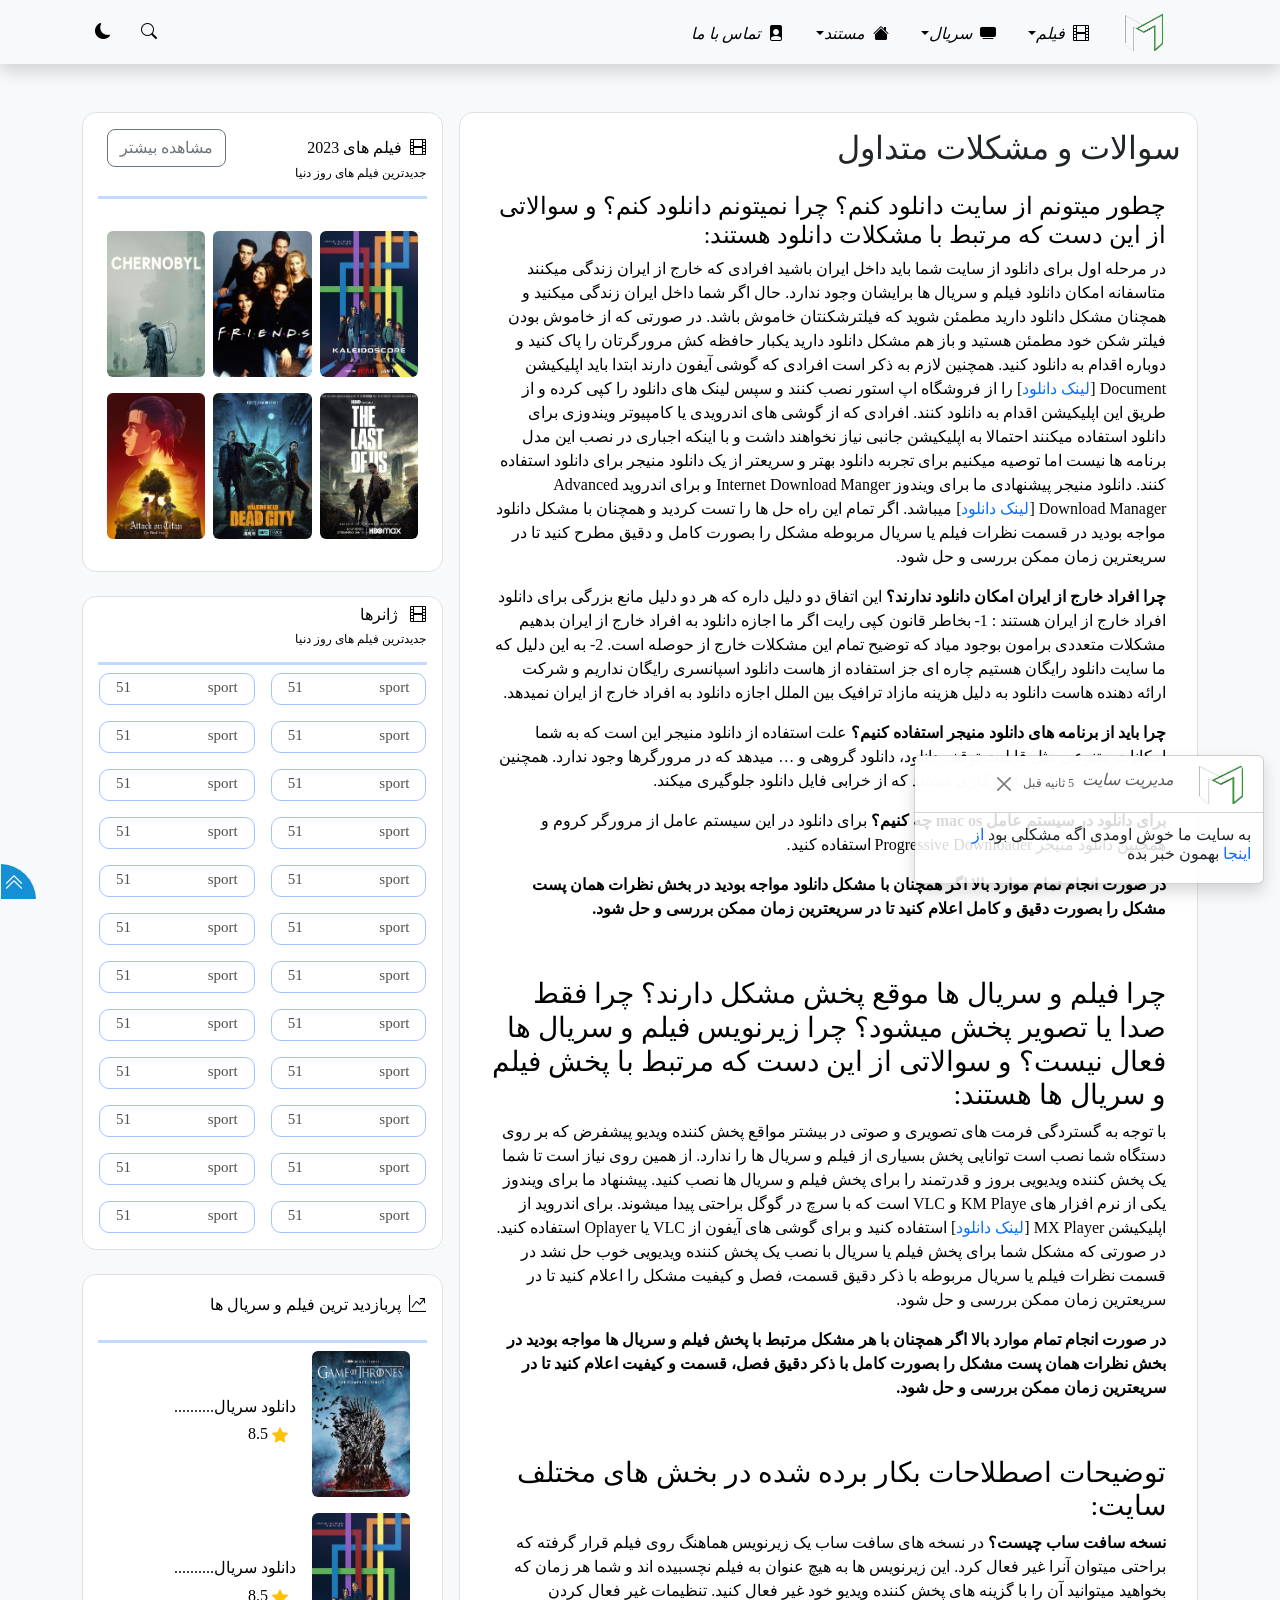
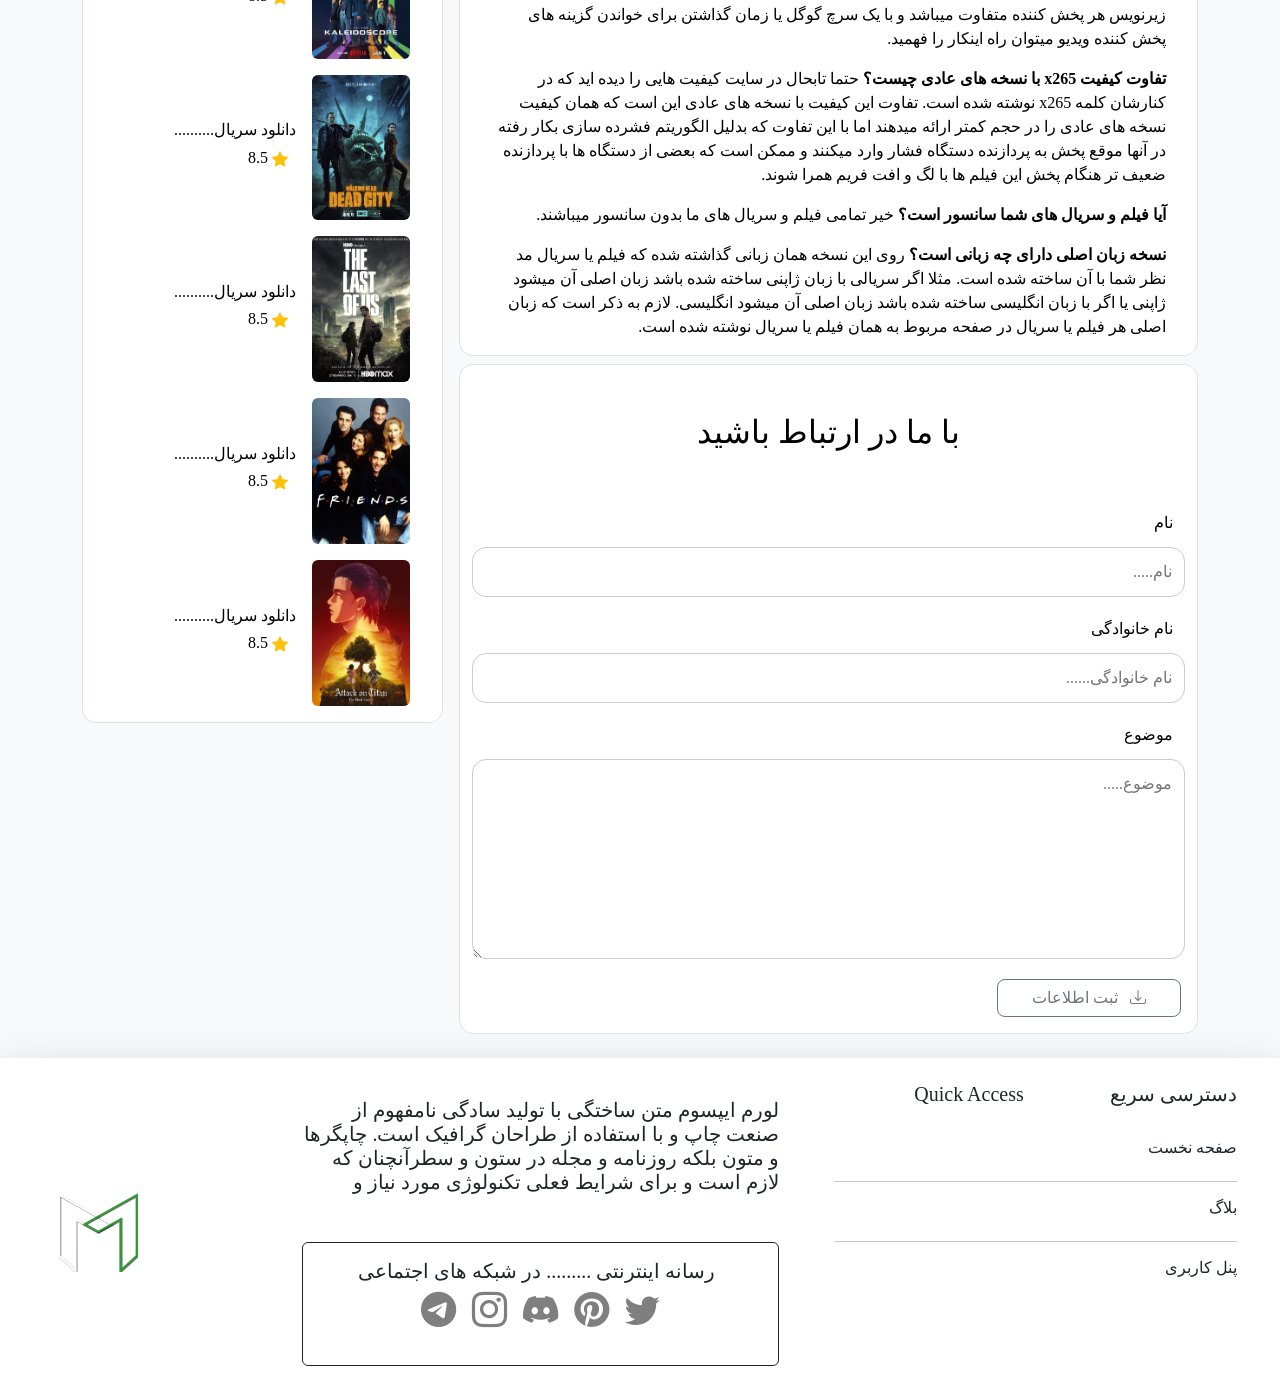
==== commit 93146c6c: "ok" ====
--- a/about-us/index.html
+++ b/about-us/index.html
@@ -71,12 +71,34 @@
                      </li>
                   </ul>
                </div>
-               <div class="col col-lg-2 ms-5"  id="searchbox">
-                  <form class="mt-1 d-flex" role="search">
-                     <input type="search" class="form-control border-dark bg-light mt-1 " placeholder="جستجو...... " >   
-                  </form>
+               <div class="nav-icon d-flex ">
+                  <div class=""  id="searchbox">
+                     <button type="button" class="btn rounded-circle nav-text" data-bs-toggle="modal" data-bs-target="#exampleModal">
+                     <i class="bi bi-search"></i>
+                     </button>
+                     <div class="modal fade" id="exampleModal" tabindex="-1" aria-labelledby="exampleModalLabel" aria-hidden="true">
+                        <div class="modal-dialog">
+                           <div class="modal-content">
+
+                              <div class="col-12 modal-header p-2 d-flex justify-content-between align-items-center">
+                                 <h4 class="col"> جستجو فیلم یا سریال.....</h4>
+                                 <button type="button" class="col-2 btn-close me-auto" data-bs-dismiss="modal" aria-label="Close"></button> 
+                              </div>
+
+                              <div class="modal-body">
+                                 <form class="mt-1 d-flex" role="search">
+                                    <input type="search" class="form-control border-dark bg-light mt-1 " placeholder="جستجو...... " >   
+                                    <button class="btn btn-outline-success border-dark mt-1 me-1" type="submit">جستجو</button>
+                                 </form>
+
+                           </div>
+                        </div>
+                     </div>
+                  </div>
+   
+                  <small><button type="button" class="btn rounded-circle nav-text  " ><i class="bi bi-moon-fill"></i></button></small>
                </div>
-               <small><button type="button" class="btn w-auto rounded-circle nav-text"><i class="bi bi-moon-fill"></i></button></small>
+            </div>
             </div>
          </nav>
       </header>
@@ -88,8 +110,9 @@
                   <div class="card border">
                      <div class="card-body">
                         <h2 ><a href="#" title="سوالات و مشکلات متداول" class="text-dark">سوالات و مشکلات متداول</a></h2>
-                    </div>
-                    <div class="col-11 mx-auto"><h4>چطور میتونم از سایت دانلود کنم؟ چرا نمیتونم دانلود کنم؟ و سوالاتی از این دست که مرتبط با مشکلات دانلود هستند:</h4>
+                     </div>
+                     <div class="col-11 mx-auto">
+                        <h4>چطور میتونم از سایت دانلود کنم؟ چرا نمیتونم دانلود کنم؟ و سوالاتی از این دست که مرتبط با مشکلات دانلود هستند:</h4>
                         <p>در مرحله اول برای دانلود از سایت شما باید داخل ایران باشید افرادی که خارج از ایران زندگی میکنند متاسفانه امکان دانلود فیلم و سریال ها برایشان وجود ندارد. حال اگر شما داخل ایران زندگی میکنید و همچنان مشکل دانلود دارید مطمئن شوید که فیلترشکنتان خاموش باشد. در صورتی که از خاموش بودن فیلتر شکن خود مطمئن هستید و باز هم مشکل دانلود دارید یکبار حافظه کش مرورگرتان را پاک کنید و دوباره اقدام به دانلود کنید. همچنین لازم به ذکر است افرادی که گوشی آیفون دارند ابتدا باید اپلیکیشن Document [<a href="https://apps.apple.com/us/app/documents-mes-fichiers-lecteur/id364901807" target="_blank" rel="noopener">لینک دانلود</a>] را از فروشگاه اپ استور نصب کنند و سپس لینک های دانلود را کپی کرده و از طریق این اپلیکیشن اقدام به دانلود کنند. افرادی که از گوشی های اندرویدی یا کامپیوتر ویندوزی برای دانلود استفاده میکنند احتمالا به اپلیکیشن جانبی نیاز نخواهند داشت و با اینکه اجباری در نصب این مدل برنامه ها نیست اما توصیه میکنیم برای تجربه دانلود بهتر و سریعتر از یک دانلود منیجر برای دانلود استفاده کنند. دانلود منیجر پیشنهادی ما برای ویندوز Internet Download Manger و برای اندروید Advanced Download Manager [<a href="https://play.google.com/store/apps/details?id=com.dv.adm&amp;hl=en&amp;gl=US" target="_blank" rel="noopener">لینک دانلود</a>] میباشد. اگر تمام این راه حل ها را تست کردید و همچنان با مشکل دانلود مواجه بودید در قسمت نظرات فیلم یا سریال مربوطه مشکل را بصورت کامل و دقیق مطرح کنید تا در سریعترین زمان ممکن بررسی و حل شود.</p>
                         <p><strong>چرا افراد خارج از ایران امکان دانلود ندارند؟</strong> این اتفاق دو دلیل داره که هر دو دلیل مانع بزرگی برای دانلود افراد خارج از ایران هستند : 1- بخاطر قانون کپی رایت اگر ما اجازه دانلود به افراد خارج از ایران بدهیم مشکلات متعددی برامون بوجود میاد که توضیح تمام این مشکلات خارج از حوصله است. 2- به این دلیل که ما سایت دانلود رایگان هستیم چاره ای جز استفاده از هاست دانلود اسپانسری رایگان نداریم و شرکت ارائه دهنده هاست دانلود به دلیل هزینه مازاد ترافیک بین الملل اجازه دانلود به افراد خارج از ایران نمیدهد.</p>
                         <p><strong>چرا باید از برنامه های دانلود منیجر استفاده کنیم؟</strong> علت استفاده از دانلود منیجر این است که به شما امکانات متنوعی مثل قابلیت توقف دانلود، دانلود گروهی و &#8230; میدهد که در مرورگرها وجود ندارد. همچنین دانلود منیجرها دارای ساز و کاری هستند که از خرابی فایل دانلود جلوگیری میکند.</p>
@@ -135,7 +158,6 @@
                                  <textarea id="subject" name="subject" placeholder="موضوع....." style="height:200px; max-height: 300px;" ></textarea>
                               </div>
                            </div>
-                           
                         </form>
                      </div>
                      <div class="row col-11 col-lg-3 mx-auto mb-3 mt-3 me-lg-3">
@@ -143,9 +165,6 @@
                      </div>
                   </div>
                </section>
-
-
-
                <aside class="col-11 col-lg-4 mx-auto ">
                   <!-- aside-part1-start -->
                   <section class="col-12 mb-4  ">
@@ -577,9 +596,6 @@
                   </section>
                   <!-- aside-part3-end -->
                </aside>
-
-
-
             </div>
          </div>
       </main>
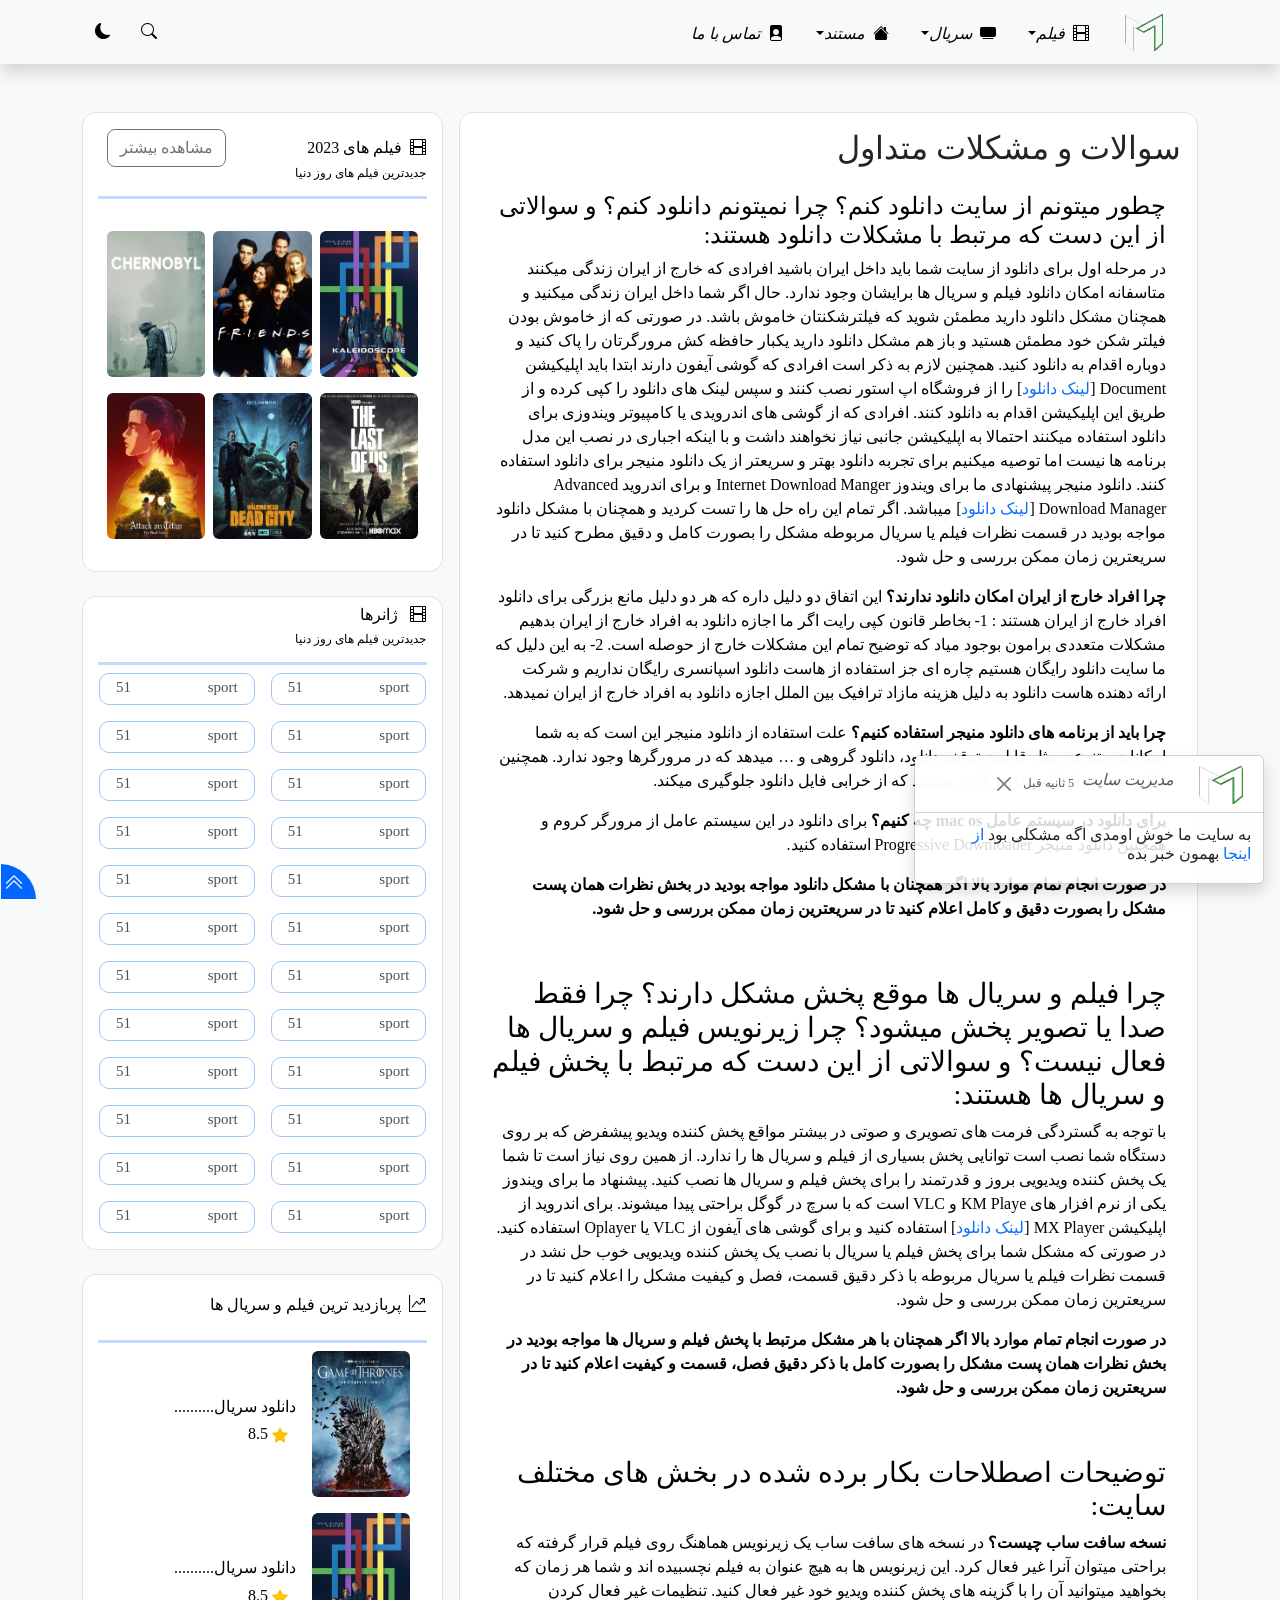
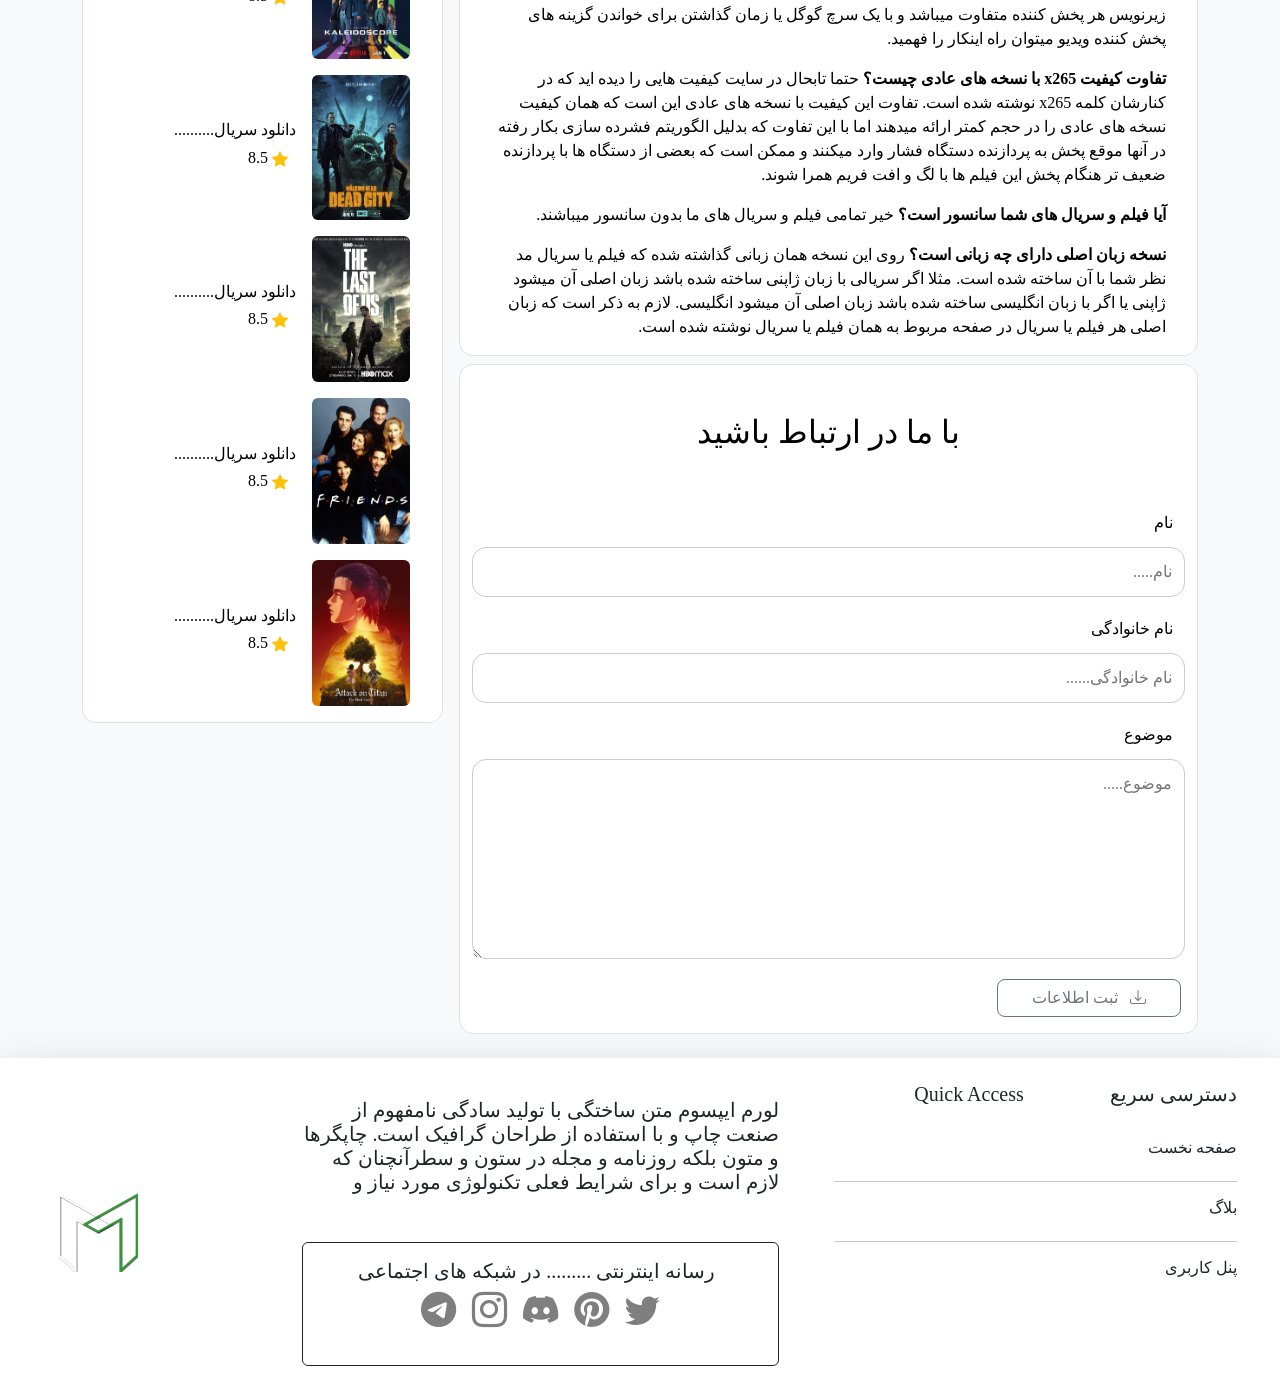
==== commit 2012b94d: "ok" ====
--- a/about-us/index.html
+++ b/about-us/index.html
@@ -50,7 +50,7 @@
                         <i class="bi bi-tv-fill ms-2"></i>سریال</a>
                         <ul class="dropdown-menu">
                            <li>
-                              <a href="" class="dropdown-item">نمونه</a>
+                              <a href="../pages/index.html" class="dropdown-item">نمونه</a>
                            </li>
                         </ul>
                      </li>
@@ -59,7 +59,7 @@
                         <i class="bi bi-house-fill ms-2 "></i>مستند</a>
                         <ul class="dropdown-menu">
                            <li>
-                              <a href="#" class="dropdown-item">نمونه</a>
+                              <a href="../pages/index.html" class="dropdown-item">نمونه</a>
                            </li>
                         </ul>
                      </li>
--- a/styles/responsive.css
+++ b/styles/responsive.css
@@ -1,10 +1,10 @@
 @media  (max-width:768px) {
     .slide-text {
-        font-size: 25px;
+        font-size: 21px;
     }
     
     .slide-footer-text {
-        font-size: 20px;
+        font-size: 18px;
     }
     .header-text{
         margin: 0 auto;
--- a/styles/variable.css
+++ b/styles/variable.css
@@ -1,6 +1,6 @@
 
 :root{
-    --main-green-background:#1690d5;
+    --main-green-background:#0066ff;
     --main-lite-background:#f8f9fa;
     --main-transition: all 0.2s;
     --text-shadow: 2px 2px 2px #05314b ;
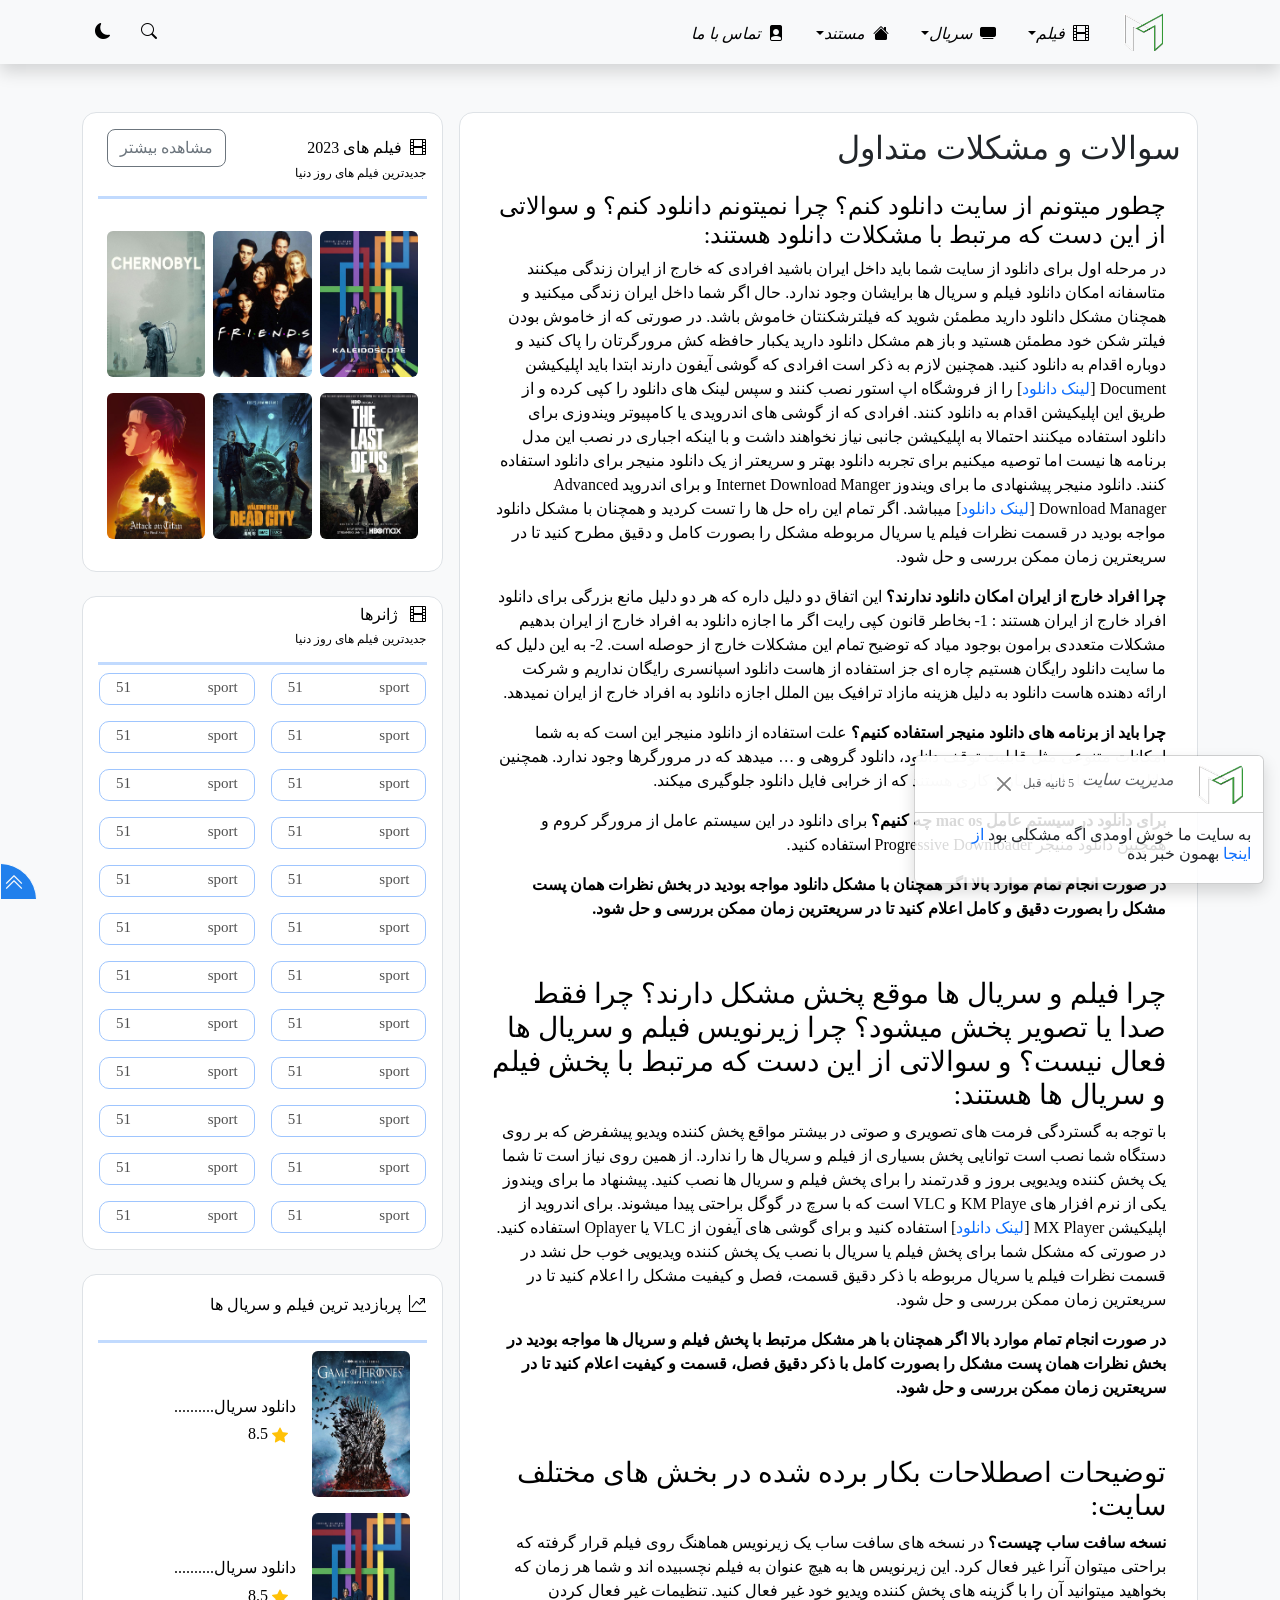
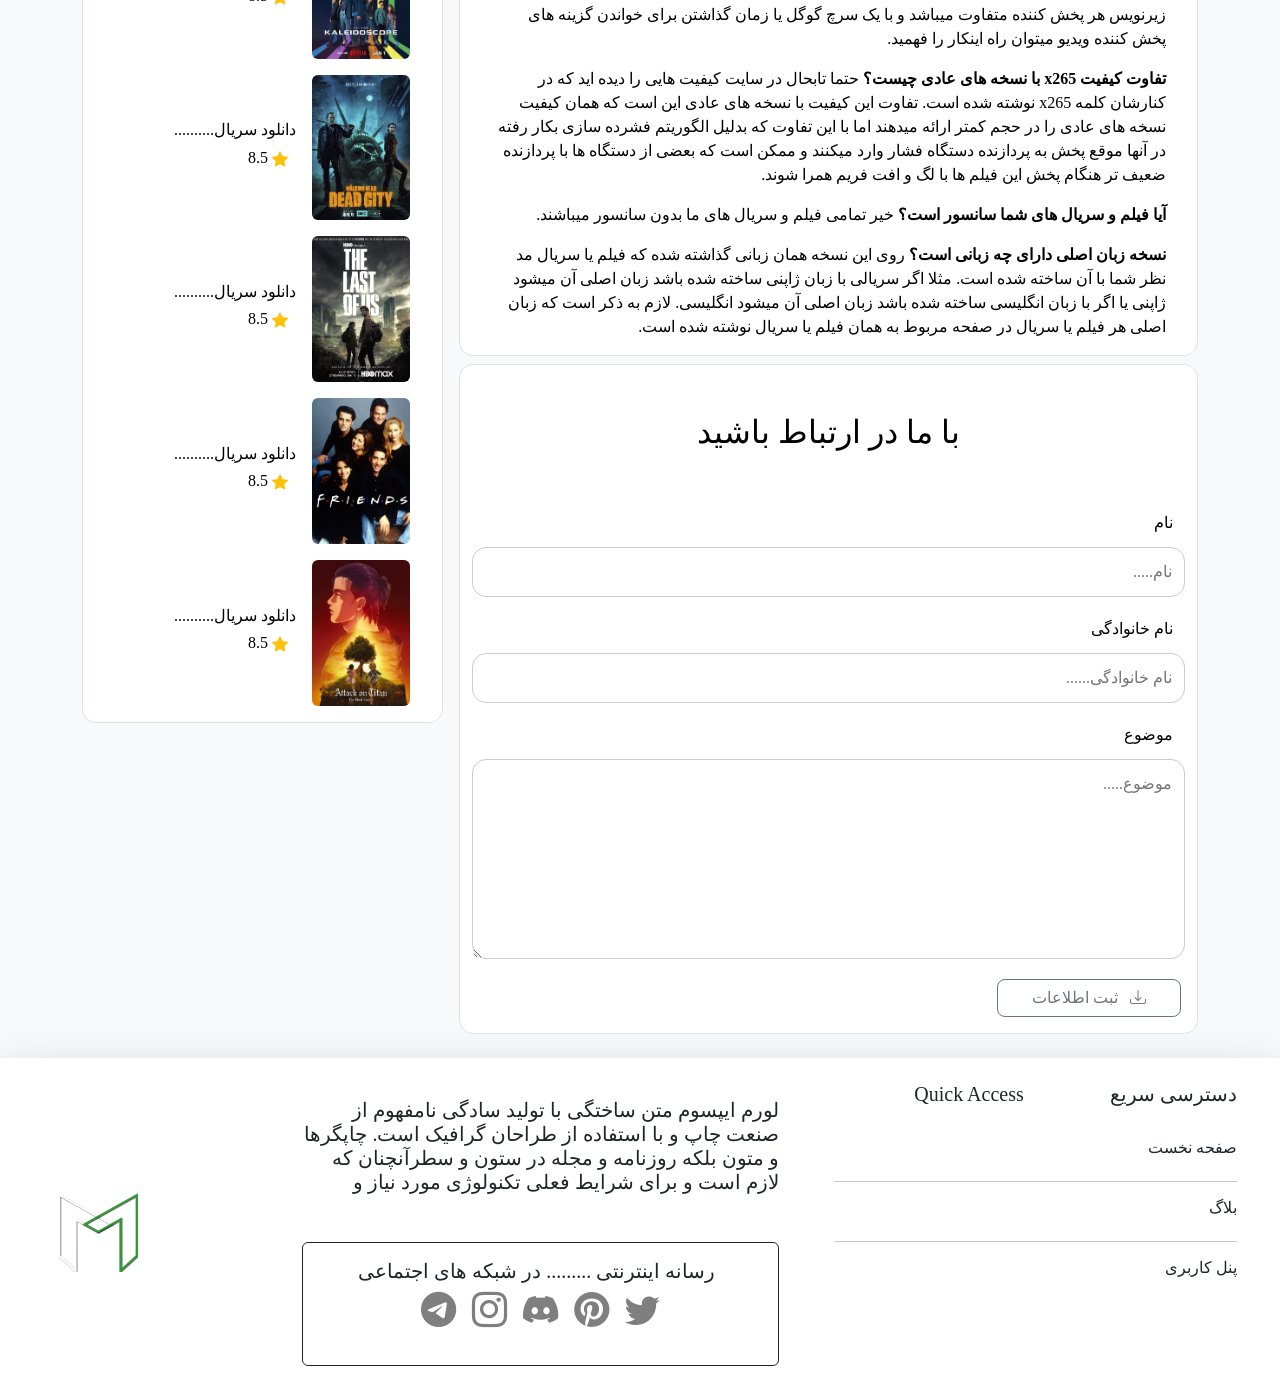
==== commit 08c693b0: "ok" ====
--- a/about-us/index.html
+++ b/about-us/index.html
@@ -175,7 +175,7 @@
                               <h6 style="font-size: 12px;">جدیدترین فیلم های روز دنیا </h6>
                            </div>
                            <div class="d-flex justify-content-end ms-2 h-100 ">
-                              <a class="btn rounded-3 btn-outline-secondary m-3" href="#" role="button">مشاهده بیشتر</a>
+                              <a class="btn rounded-3 btn-outline-secondary m-3" href="../pages/index.html" role="button">مشاهده بیشتر</a>
                            </div>
                         </header>
                         <hr class="mb-2 mt-2 color-line col-11 m-auto">
--- a/styles/responsive.css
+++ b/styles/responsive.css
@@ -18,6 +18,4 @@
     .header-text{
 	width: auto;
 }
-
-
 }
--- a/styles/variable.css
+++ b/styles/variable.css
@@ -1,6 +1,6 @@
 
 :root{
-    --main-green-background:#0066ff;
+    --main-green-background:rgb(33, 128, 236);
     --main-lite-background:#f8f9fa;
     --main-transition: all 0.2s;
     --text-shadow: 2px 2px 2px #05314b ;
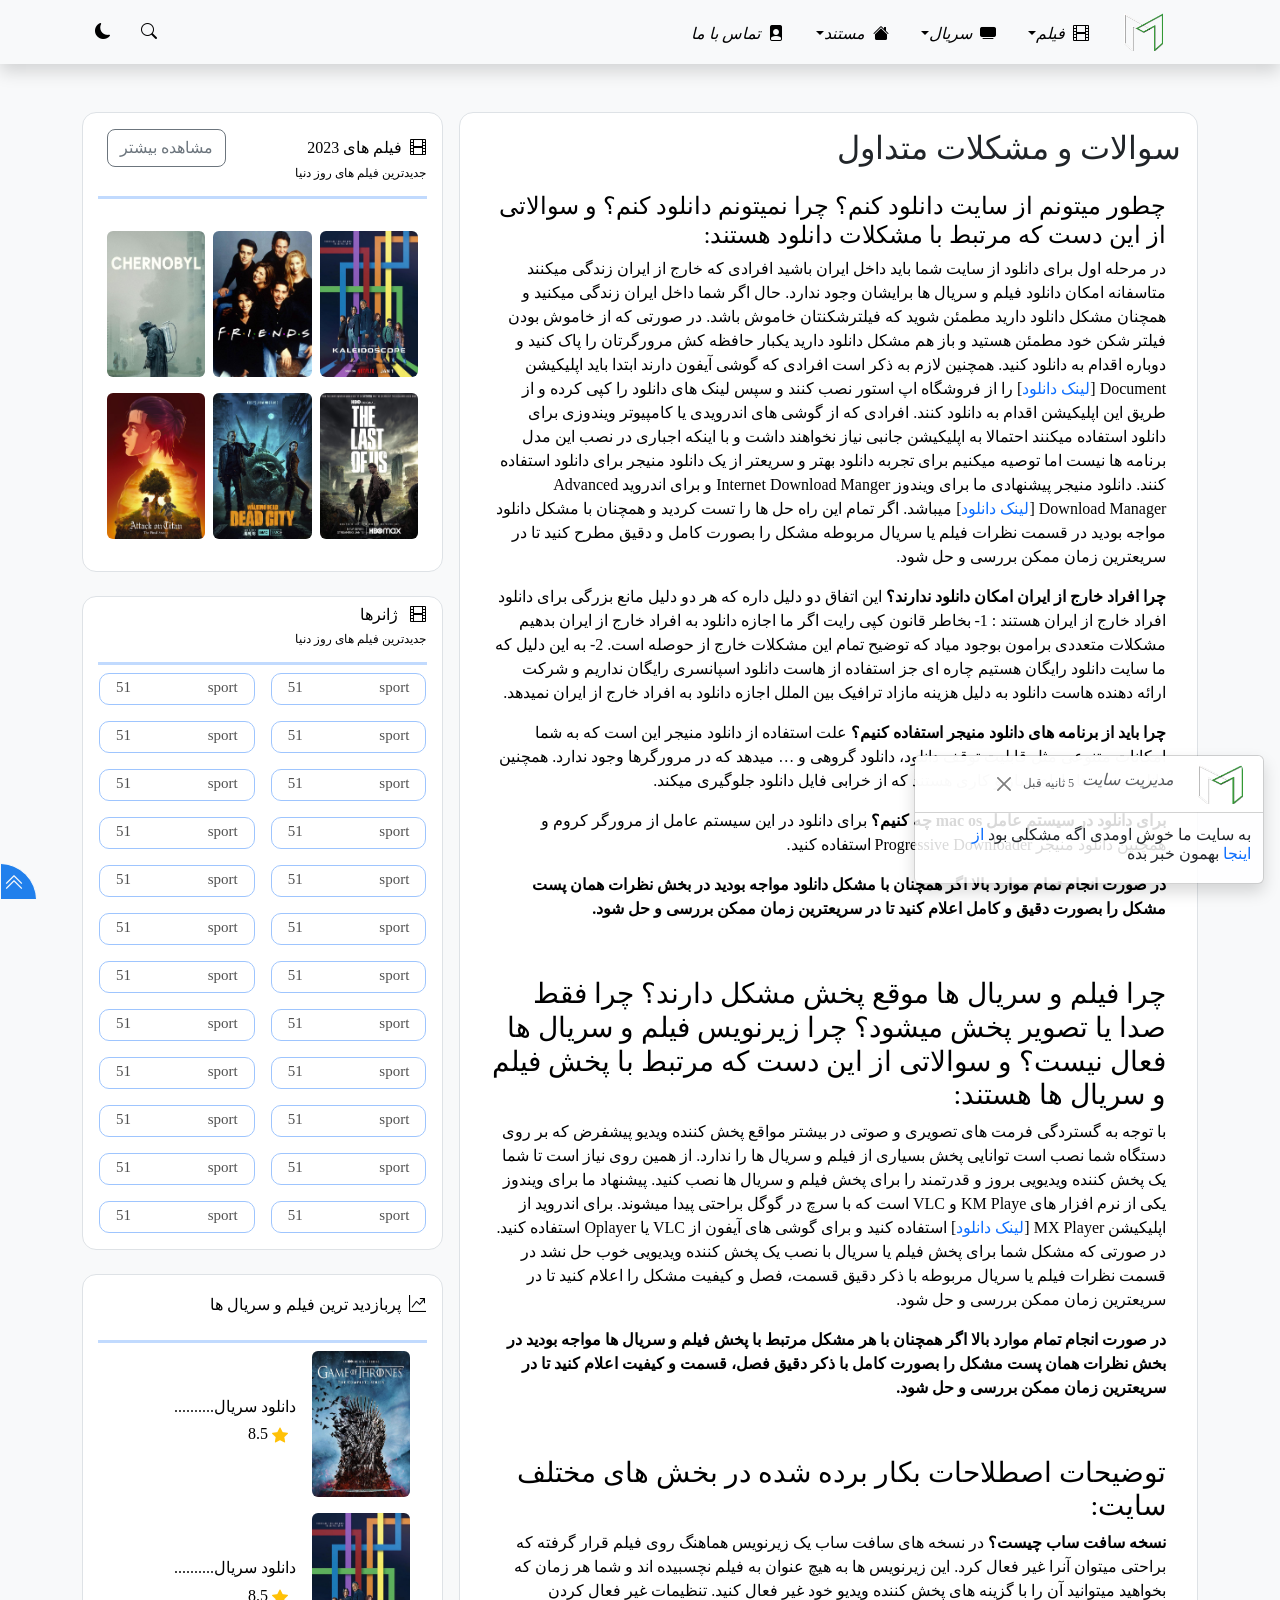
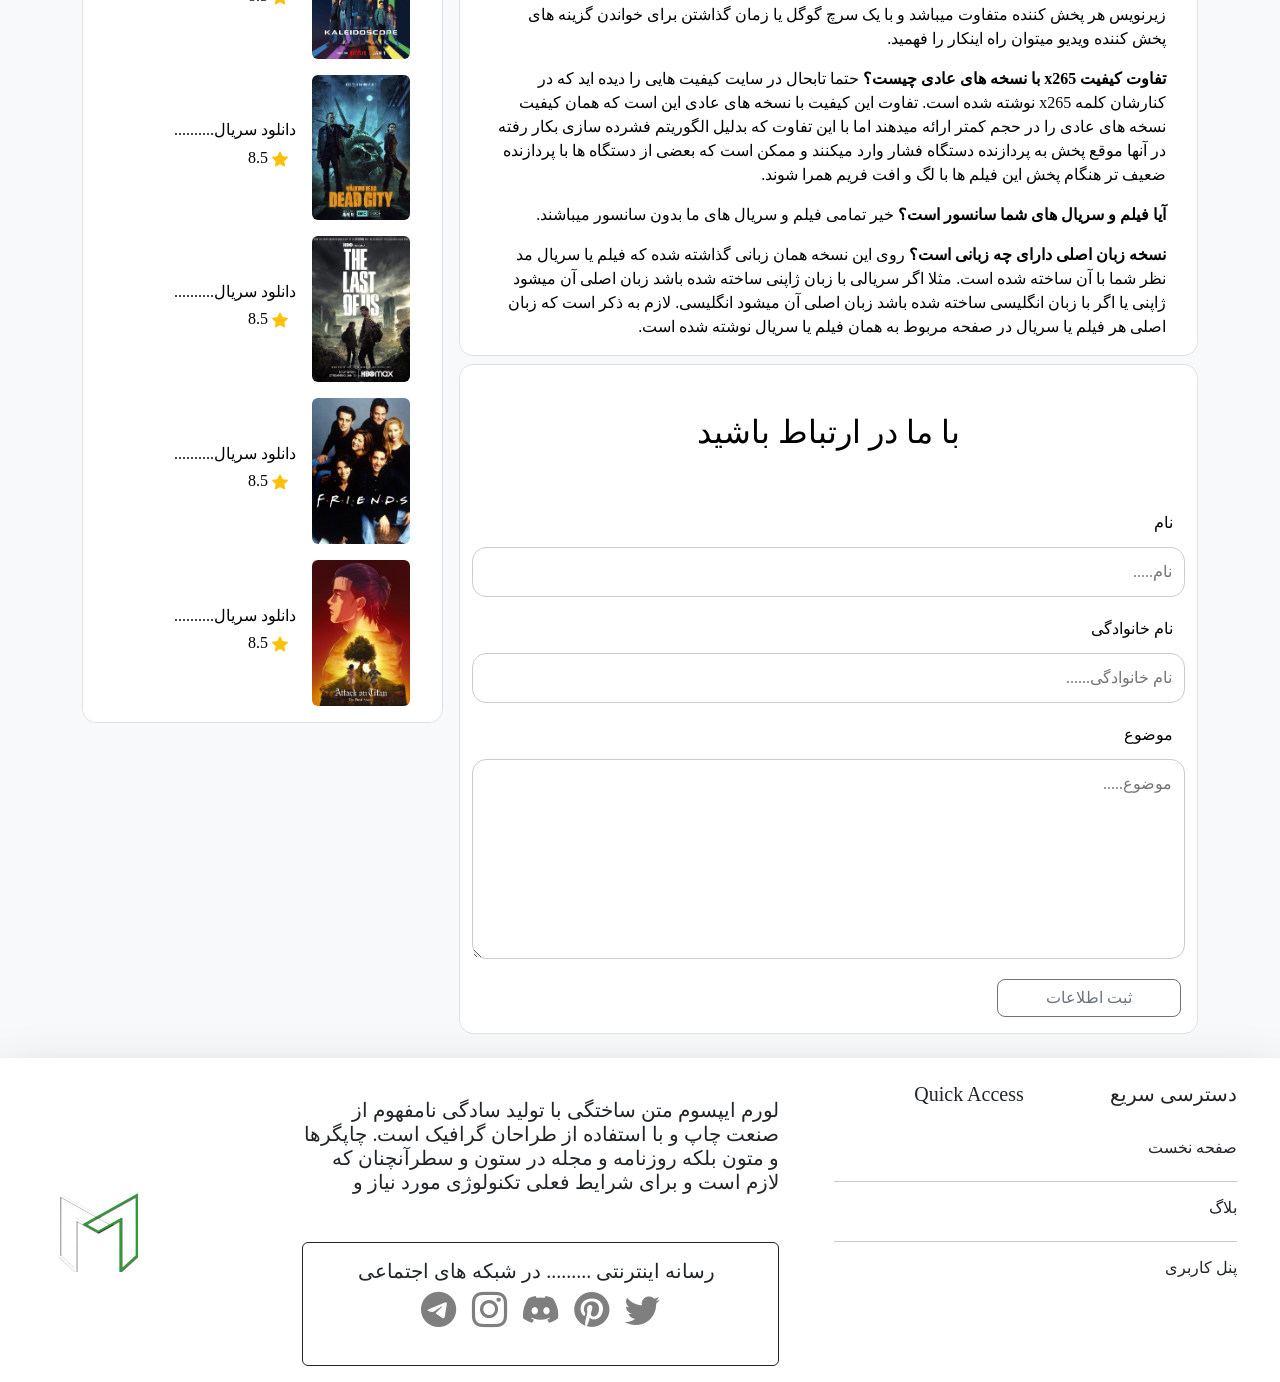
==== commit 39f45fe1: "ok" ====
--- a/about-us/index.html
+++ b/about-us/index.html
@@ -161,7 +161,7 @@
                         </form>
                      </div>
                      <div class="row col-11 col-lg-3 mx-auto mb-3 mt-3 me-lg-3">
-                        <a class="btn rounded-3 btn-outline-secondary" href="#" role="button"><i class="bi bi-download ms-2"></i> ثبت اطلاعات</a>
+                        <a class="btn rounded-3 btn-outline-secondary" href="#" role="button">ثبت اطلاعات</a>
                      </div>
                   </div>
                </section>
--- a/styles/responsive.css
+++ b/styles/responsive.css
@@ -18,4 +18,12 @@
     .header-text{
 	width: auto;
 }
-}+}
+
+
+
+@media  (max-width:992px) {
+   .icon{
+      width: 25% !important;
+   }
+}
